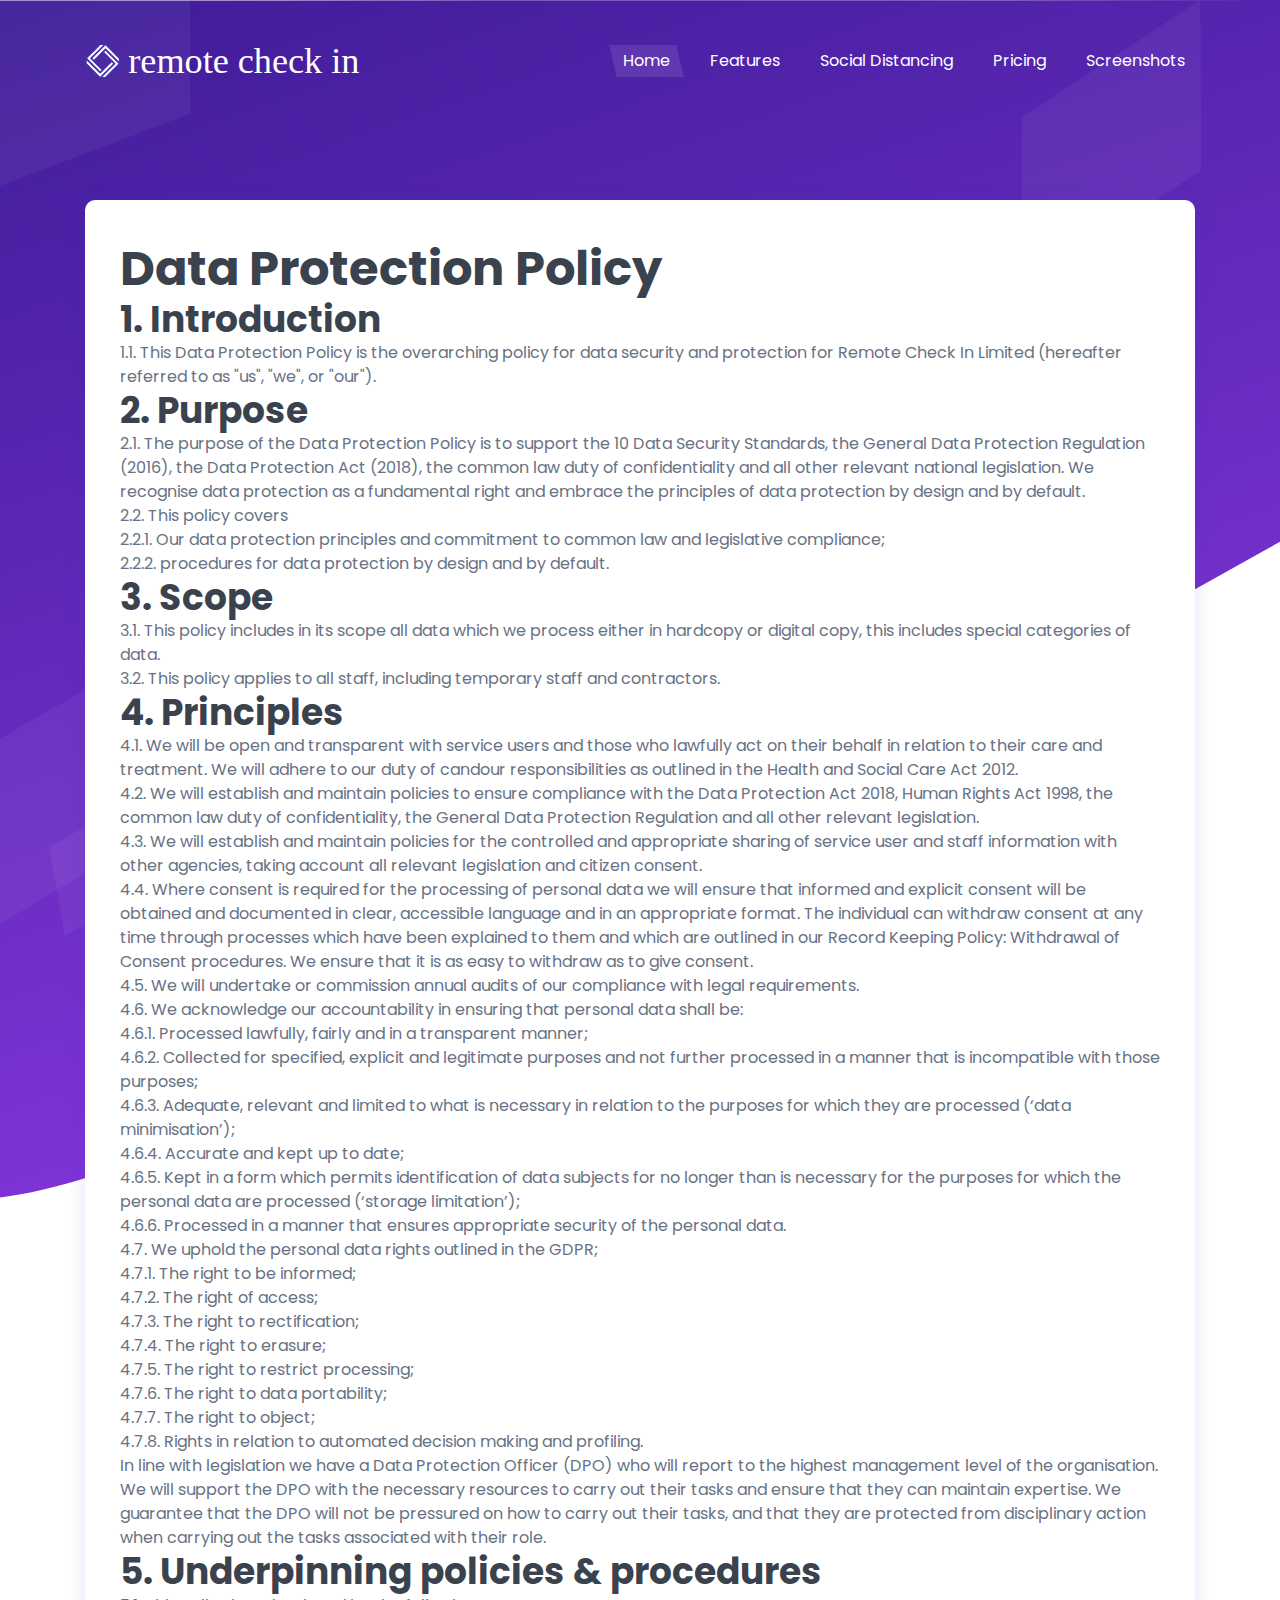
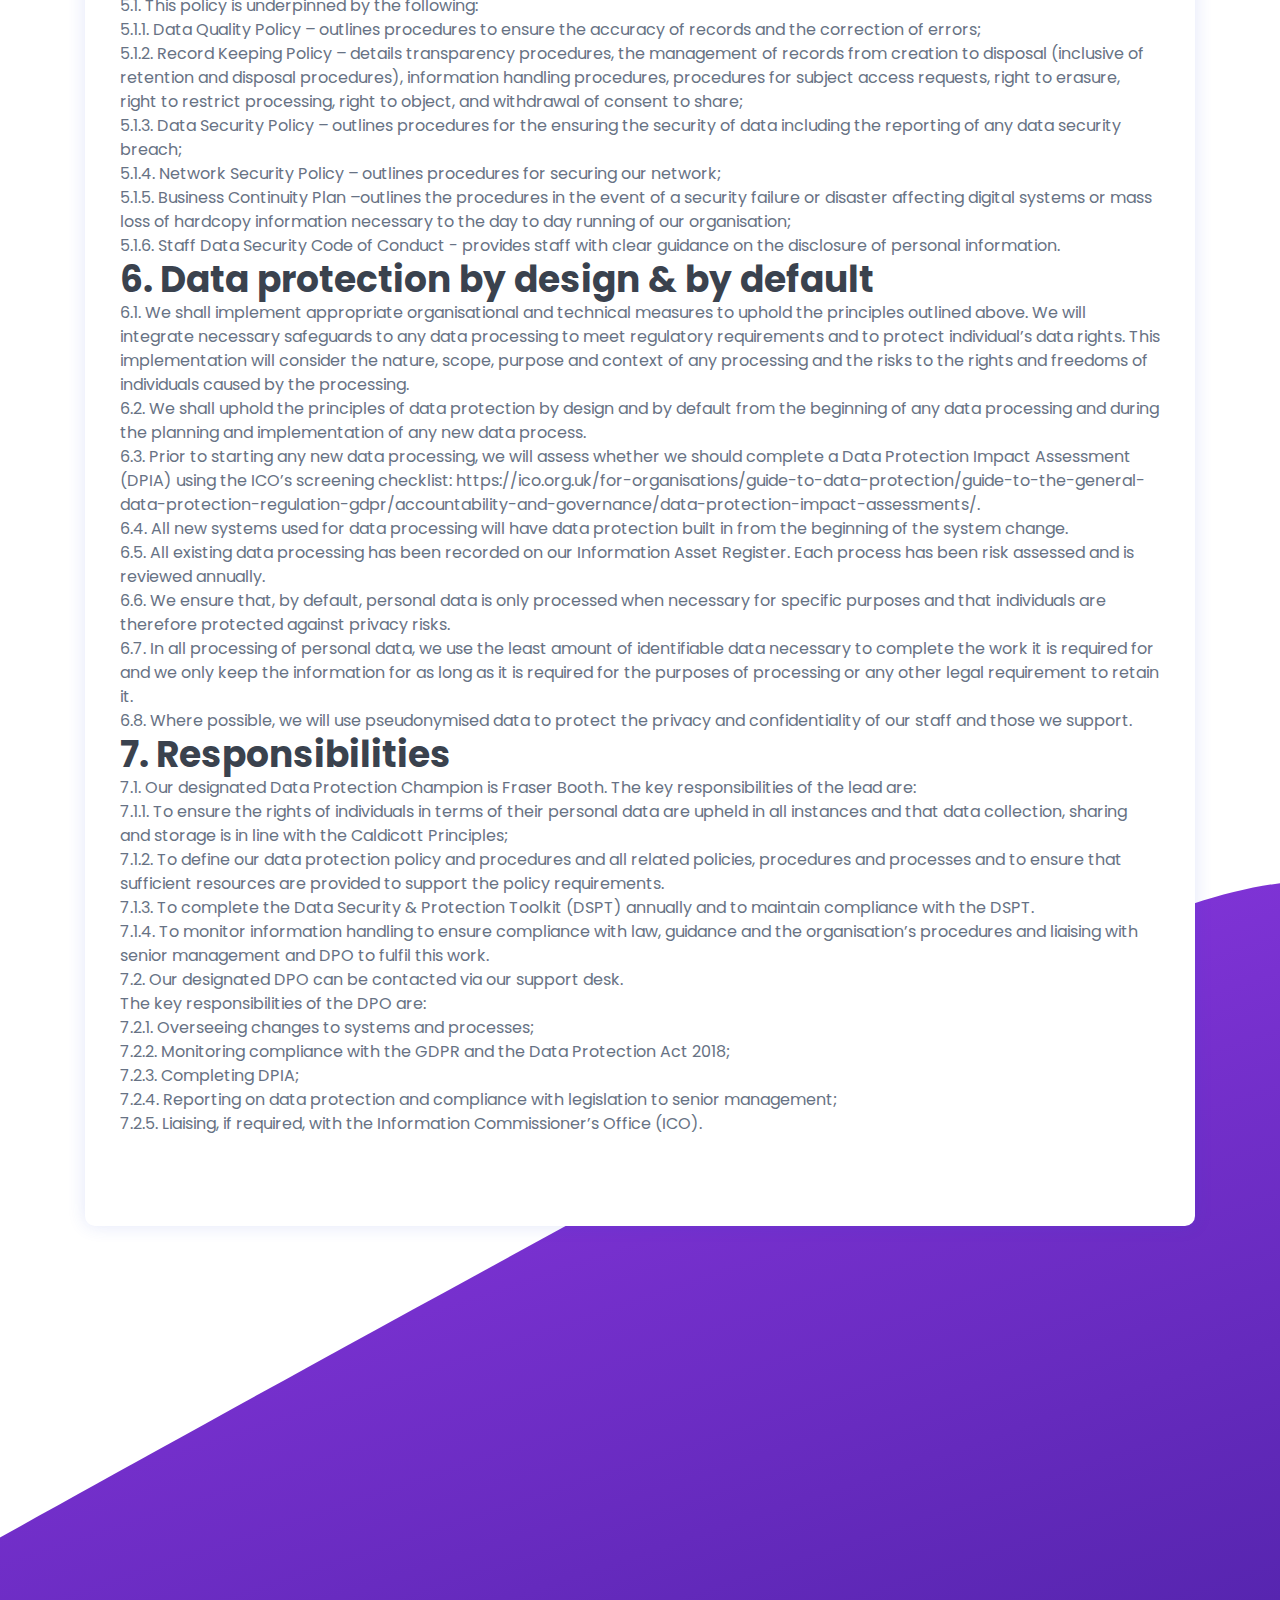
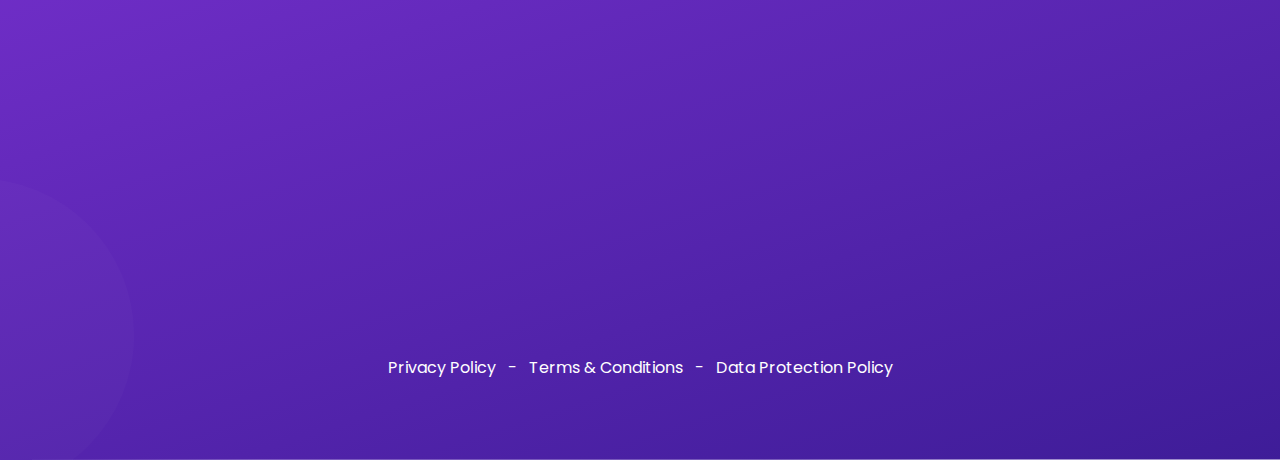
==== Data.html @ f601e173 "Initial Commit" ====
<!doctype html>
<html class="no-js" lang="en">

<head>
    <meta charset="utf-8">

    <!--====== Title ======-->
    <title>Remote Check In</title>

    <meta name="description" content="">
    <meta name="viewport" content="width=device-width, initial-scale=1">

    <!--====== Favicon Icon ======-->
    <link rel="shortcut icon" href="assets/images/favicon.png" type="image/png">



    <!--====== Animate CSS ======-->
    <link rel="stylesheet" href="assets/css/animate.css">



    <!--====== Line Icons CSS ======-->
    <link rel="stylesheet" href="assets/css/LineIcons.css">

    <!--====== Bootstrap CSS ======-->
    <link rel="stylesheet" href="assets/css/bootstrap.4.5.2.min.css">

    <!--====== Default CSS ======-->
    <link rel="stylesheet" href="assets/css/default.css">

    <!--====== Style CSS ======-->
    <link rel="stylesheet" href="assets/css/style.css">

</head>

<body>
    <!--[if IE]>
      <p class="browserupgrade">You are using an <strong>outdated</strong> browser. Please <a href="https://browsehappy.com/">upgrade your browser</a> to improve your experience and security.</p>
    <![endif]-->
    <!--====== PRELOADER PART START ======-->

    <div class="preloader">
        <div class="loader">
            <div class="ytp-spinner">
                <div class="ytp-spinner-container">
                    <div class="ytp-spinner-rotator">
                        <div class="ytp-spinner-left">
                            <div class="ytp-spinner-circle"></div>
                        </div>
                        <div class="ytp-spinner-right">
                            <div class="ytp-spinner-circle"></div>
                        </div>
                    </div>
                </div>
            </div>
        </div>
    </div>

    <!--====== PRELOADER PART ENDS ======-->
    <!--====== HEADER PART START ======-->

    <section class="header_area">
        <div class="header_navbar">
            <div class="container">
                <div class="row">
                    <div class="col-lg-12">
                        <nav class="navbar navbar-expand-lg">
                            <a class="navbar-brand" href="index.html">
                                <img src="assets/images/LogoH_W.svg" alt="Logo">
                            </a>
                            <button class="navbar-toggler" type="button" data-toggle="collapse" data-target="#navbarSupportedContent" aria-controls="navbarSupportedContent" aria-expanded="false" aria-label="Toggle navigation">
                                <span class="toggler-icon"></span>
                                <span class="toggler-icon"></span>
                                <span class="toggler-icon"></span>
                            </button>

                            <div class="collapse navbar-collapse sub-menu-bar" id="navbarSupportedContent">
                                <ul id="nav" class="navbar-nav ml-auto">
                                    <li class="nav-item active">
                                        <a class="page-scroll" href="Index.html#home">Home</a>
                                    </li>
                                    <li class="nav-item">
                                        <a class="page-scroll" href="Index.html#features">Features</a>
                                    </li>
			                <li class="nav-item">
			                    <a class="page-scroll" href="Index.html#about">Social Distancing</a>
			                </li>
                                    <li class="nav-item">
                                        <a class="page-scroll" href="Index.html#pricing">Pricing</a>
                                    </li>
                                    <li class="nav-item">
                                        <a class="page-scroll" href="Index.html#blog">Screenshots</a>
                                    </li>
                                </ul>
                            </div> <!-- navbar collapse -->
                        </nav> <!-- navbar -->
                    </div>
                </div> <!-- row -->
            </div> <!-- container -->
        </div> <!-- header navbar -->

        <div id="home" class="header_hero d-lg-flex align-items-center">
            <img class="shape shape-1" src="assets/images/shape-1.svg" alt="shape">
            <img class="shape shape-2" src="assets/images/shape-2.svg" alt="shape">
            <img class="shape shape-3" src="assets/images/shape-3.svg" alt="shape">
        </div> 

    </section>


    <section id="legal">
        <div class="container">
            <div class="legal-area wow fadeIn" data-wow-duration="1s" data-wow-delay="0.5s">

            <div class="row">
                    <div>

		                  <H1>Data Protection Policy</H1>

<H2>1.	Introduction</H2>
<P>1.1.	This Data Protection Policy is the overarching policy for data security and protection for Remote Check In Limited (hereafter referred to as "us", "we", or "our"). 
<H2>2.	Purpose</H2>
<P>2.1.	The purpose of the Data Protection Policy is to support the 10 Data Security Standards, the General Data Protection Regulation (2016), the Data Protection Act (2018), the common law duty of confidentiality and all other relevant national legislation. We recognise data protection as a fundamental right and embrace the principles of data protection by design and by default.
<P>2.2.	This policy covers 
<P>2.2.1.	Our data protection principles and commitment to common law and legislative compliance;
<P>2.2.2.	procedures for data protection by design and by default.
<H2>3.	Scope</H2>
<P>3.1.	This policy includes in its scope all data which we process either in hardcopy or digital copy, this includes special categories of data.
<P>3.2.	This policy applies to all staff, including temporary staff and contractors. 
<H2>4.	Principles</H2>
<P>4.1.	We will be open and transparent with service users and those who lawfully act on their behalf in relation to their care and treatment. We will adhere to our duty of candour responsibilities as outlined in the Health and Social Care Act 2012.
<P>4.2.	We will establish and maintain policies to ensure compliance with the Data Protection Act 2018, Human Rights Act 1998, the common law duty of confidentiality, the General Data Protection Regulation and all other relevant legislation.
<P>4.3.	We will establish and maintain policies for the controlled and appropriate sharing of service user and staff information with other agencies, taking account all relevant legislation and citizen consent.
<P>4.4.	Where consent is required for the processing of personal data we will ensure that informed and explicit consent will be obtained and documented in clear, accessible language and in an appropriate format. The individual can withdraw consent at any time through processes which have been explained to them and which are outlined in our Record Keeping Policy: Withdrawal of Consent procedures. We ensure that it is as easy to withdraw as to give consent. 
<P>4.5.	We will undertake or commission annual audits of our compliance with legal requirements.
<P>4.6.	We acknowledge our accountability in ensuring that personal data shall be:
<P>4.6.1.	Processed lawfully, fairly and in a transparent manner;
<P>4.6.2.	Collected for specified, explicit and legitimate purposes and not further processed in a manner that is incompatible with those purposes;
<P>4.6.3.	Adequate, relevant and limited to what is necessary in relation to the purposes for which they are processed (‘data minimisation’);
<P>4.6.4.	Accurate and kept up to date;
<P>4.6.5.	Kept in a form which permits identification of data subjects for no longer than is necessary for the purposes for which the personal data are processed (‘storage limitation’);
<P>4.6.6.	Processed in a manner that ensures appropriate security of the personal data.
<P>4.7.	We uphold the personal data rights outlined in the GDPR;
<P>4.7.1.	The right to be informed;
<P>4.7.2.	The right of access;
<P>4.7.3.	The right to rectification;
<P>4.7.4.	The right to erasure;
<P>4.7.5.	The right to restrict processing;
<P>4.7.6.	The right to data portability;
<P>4.7.7.	The right to object;
<P>4.7.8.	Rights in relation to automated decision making and profiling.
<P>In line with legislation we have a Data Protection Officer (DPO) who will report to the highest management level of the organisation. We will support the DPO with the necessary resources to carry out their tasks and ensure that they can maintain expertise. We guarantee that the DPO will not be pressured on how to carry out their tasks, and that they are protected from disciplinary action when carrying out the tasks associated with their role.
<H2>5.	Underpinning policies & procedures</H2>
<P>5.1.	This policy is underpinned by the following:
<P>5.1.1.	Data Quality Policy – outlines procedures to ensure the accuracy of records and the correction of errors;
<P>5.1.2.	Record Keeping Policy – details transparency procedures, the management of records from creation to disposal (inclusive of retention and disposal procedures), information handling procedures, procedures for subject access requests, right to erasure, right to restrict processing, right to object, and withdrawal of consent to share; 
<P>5.1.3.	Data Security Policy – outlines procedures for the ensuring the security of data including the reporting of any data security breach;
<P>5.1.4.	Network Security Policy – outlines procedures for securing our network;
<P>5.1.5.	Business Continuity Plan –outlines the procedures in the event of a security failure or disaster affecting digital systems or mass loss of hardcopy information necessary to the day to day running of our organisation;
<P>5.1.6.	Staff Data Security Code of Conduct - provides staff with clear guidance on the disclosure of personal information.
<H2>6.	Data protection by design & by default</H2>
<P>6.1.	We shall implement appropriate organisational and technical measures to uphold the principles outlined above. We will integrate necessary safeguards to any data processing to meet regulatory requirements and to protect individual’s data rights. This implementation will consider the nature, scope, purpose and context of any processing and the risks to the rights and freedoms of individuals caused by the processing.
<P>6.2.	We shall uphold the principles of data protection by design and by default from the beginning of any data processing and during the planning and implementation of any new data process.
<P>6.3.	Prior to starting any new data processing, we will assess whether we should complete a Data Protection Impact Assessment (DPIA) using the ICO’s screening checklist: https://ico.org.uk/for-organisations/guide-to-data-protection/guide-to-the-general-data-protection-regulation-gdpr/accountability-and-governance/data-protection-impact-assessments/.
<P>6.4.	All new systems used for data processing will have data protection built in from the beginning of the system change.
<P>6.5.	All existing data processing has been recorded on our Information Asset Register. Each process has been risk assessed and is reviewed annually.
<P>6.6.	We ensure that, by default, personal data is only processed when necessary for specific purposes and that individuals are therefore protected against privacy risks.
<P>6.7.	In all processing of personal data, we use the least amount of identifiable data necessary to complete the work it is required for and we only keep the information for as long as it is required for the purposes of processing or any other legal requirement to retain it.
<P>6.8.	Where possible, we will use pseudonymised data to protect the privacy and confidentiality of our staff and those we support. 
<H2>7.	Responsibilities</H2>
<P>7.1.	Our designated Data Protection Champion is Fraser Booth. The key responsibilities of the lead are:
<P>7.1.1.	To ensure the rights of individuals in terms of their personal data are upheld in all instances and that data collection, sharing and storage is in line with the Caldicott Principles;
<P>7.1.2.	To define our data protection policy and procedures and all related policies, procedures and processes and to ensure that sufficient resources are provided to support the policy requirements.
<P>7.1.3.	To complete the Data Security & Protection Toolkit (DSPT) annually and to maintain compliance with the DSPT.
<P>7.1.4.	To monitor information handling to ensure compliance with law, guidance and the organisation’s procedures and liaising with senior management and DPO to fulfil this work. 
<P>7.2.	Our designated DPO can be contacted via our support desk.
<P>The key responsibilities of the DPO are:
<P>7.2.1.	Overseeing changes to systems and processes;
<P>7.2.2.	Monitoring compliance with the GDPR and the Data Protection Act 2018;
<P>7.2.3.	Completing DPIA;
<P>7.2.4.	Reporting on data protection and compliance with legislation to senior management;
<P>7.2.5.	Liaising, if required, with the Information Commissioner’s Office (ICO).


                </div> <!-- about content -->
            </div> <!-- row -->
            </div> <!-- row -->
        </div> <!-- container -->
    </section>





    <section id="footer" class="footer_area pt-75 pb-80">
        <div class="container">
            <div class="row justify-content-center">
	            <div class="footer_copyright text-center mt-55">
	                <p><a href="Privacy.html" rel="nofollow">Privacy Policy</a>&nbsp;&nbsp;&nbsp;-&nbsp;&nbsp;&nbsp;<a href="Terms.html" rel="nofollow">Terms & Conditions</a>&nbsp;&nbsp;&nbsp;-&nbsp;&nbsp;&nbsp;<a href="Data.html" rel="nofollow">Data Protection Policy</a></p>
	            </div> <!-- copyright -->
            </div> <!-- footer copyright -->
        </div> <!-- container -->
    </section>

    <a href="#" class="back-to-top"><i class="lni lni-chevron-up"></i></a>

    <!--====== Jquery js ======-->
    <script src="assets/js/vendor/jquery-1.12.4.min.js"></script>
    <script src="assets/js/vendor/modernizr-3.7.1.min.js"></script>

    <!--====== Bootstrap js ======-->
    <script src="assets/js/popper.min.js"></script>
    <script src="assets/js/bootstrap-4.5.0.min.js"></script>


    <!--====== Scrolling Nav js ======-->
    <script src="assets/js/jquery.easing.min.js"></script>
    <script src="assets/js/scrolling-nav.js"></script>

    <!--====== wow js ======-->
    <script src="assets/js/wow.min.js"></script>

    <!--====== Main js ======-->
    <script src="assets/js/main.js"></script>



</body>
</html>
---- assets/css/default.css ----
/* Deafult Margin & Padding */
/*-- Margin Top --*/
.mt-5 {
	margin-top: 5px;
}
.mt-10 {
	margin-top: 10px;
}
.mt-15 {
	margin-top: 15px;
}
.mt-20 {
	margin-top: 20px;
}
.mt-25 {
	margin-top: 25px;
}
.mt-30 {
	margin-top: 30px;
}
.mt-35 {
	margin-top: 35px;
}
.mt-40 {
	margin-top: 40px;
}
.mt-45 {
	margin-top: 45px;
}
.mt-50 {
	margin-top: 50px;
}
.mt-55 {
	margin-top: 55px;
}
.mt-60 {
	margin-top: 60px;
}
.mt-65 {
	margin-top: 65px;
}
.mt-70 {
	margin-top: 70px;
}
.mt-75 {
	margin-top: 75px;
}
.mt-80 {
	margin-top: 80px;
}
.mt-85 {
	margin-top: 85px;
}
.mt-90 {
	margin-top: 90px;
}
.mt-95 {
	margin-top: 95px;
}
.mt-100 {
	margin-top: 100px;
}
.mt-105 {
	margin-top: 105px;
}
.mt-110 {
	margin-top: 110px;
}
.mt-115 {
	margin-top: 115px;
}
.mt-120 {
	margin-top: 120px;
}
.mt-125 {
	margin-top: 125px;
}
.mt-130 {
	margin-top: 130px;
}
.mt-135 {
	margin-top: 135px;
}
.mt-140 {
	margin-top: 140px;
}
.mt-145 {
	margin-top: 145px;
}
.mt-150 {
	margin-top: 150px;
}
.mt-155 {
	margin-top: 155px;
}
.mt-160 {
	margin-top: 160px;
}
.mt-165 {
	margin-top: 165px;
}
.mt-170 {
	margin-top: 170px;
}
.mt-175 {
	margin-top: 175px;
}
.mt-180 {
	margin-top: 180px;
}
.mt-185 {
	margin-top: 185px;
}
.mt-190 {
	margin-top: 190px;
}
.mt-195 {
	margin-top: 195px;
}
.mt-200 {
	margin-top: 200px;
}
/*-- Margin Bottom --*/

.mb-5 {
	margin-bottom: 5px;
}
.mb-10 {
	margin-bottom: 10px;
}
.mb-15 {
	margin-bottom: 15px;
}
.mb-20 {
	margin-bottom: 20px;
}
.mb-25 {
	margin-bottom: 25px;
}
.mb-30 {
	margin-bottom: 30px;
}
.mb-35 {
	margin-bottom: 35px;
}
.mb-40 {
	margin-bottom: 40px;
}
.mb-45 {
	margin-bottom: 45px;
}
.mb-50 {
	margin-bottom: 50px;
}
.mb-55 {
	margin-bottom: 55px;
}
.mb-60 {
	margin-bottom: 60px;
}
.mb-65 {
	margin-bottom: 65px;
}
.mb-70 {
	margin-bottom: 70px;
}
.mb-75 {
	margin-bottom: 75px;
}
.mb-80 {
	margin-bottom: 80px;
}
.mb-85 {
	margin-bottom: 85px;
}
.mb-90 {
	margin-bottom: 90px;
}
.mb-95 {
	margin-bottom: 95px;
}
.mb-100 {
	margin-bottom: 100px;
}
.mb-105 {
	margin-bottom: 105px;
}
.mb-110 {
	margin-bottom: 110px;
}
.mb-115 {
	margin-bottom: 115px;
}
.mb-120 {
	margin-bottom: 120px;
}
.mb-125 {
	margin-bottom: 125px;
}
.mb-130 {
	margin-bottom: 130px;
}
.mb-135 {
	margin-bottom: 135px;
}
.mb-140 {
	margin-bottom: 140px;
}
.mb-145 {
	margin-bottom: 145px;
}
.mb-150 {
	margin-bottom: 150px;
}
.mb-155 {
	margin-bottom: 155px;
}
.mb-160 {
	margin-bottom: 160px;
}
.mb-165 {
	margin-bottom: 165px;
}
.mb-170 {
	margin-bottom: 170px;
}
.mb-175 {
	margin-bottom: 175px;
}
.mb-180 {
	margin-bottom: 180px;
}
.mb-185 {
	margin-bottom: 185px;
}
.mb-190 {
	margin-bottom: 190px;
}
.mb-195 {
	margin-bottom: 195px;
}
.mb-200 {
	margin-bottom: 200px;
}
/*-- margin left --*/
.ml-5 {
	margin-left: 5px;
}
.ml-10 {
	margin-left: 10px;
}
.ml-15 {
	margin-left: 15px;
}
.ml-20 {
	margin-left: 20px;
}
.ml-25 {
	margin-left: 25px;
}
.ml-30 {
	margin-left: 30px;
}
.ml-35 {
	margin-left: 35px;
}
.ml-40 {
	margin-left: 40px;
}
.ml-45 {
	margin-left: 45px;
}
.ml-50 {
	margin-left: 50px;
}
.ml-55 {
	margin-left: 55px;
}
.ml-60 {
	margin-left: 60px;
}
.ml-65 {
	margin-left: 65px;
}
.ml-70 {
	margin-left: 70px;
}
.ml-75 {
	margin-left: 75px;
}
.ml-80 {
	margin-left: 80px;
}
.ml-85 {
	margin-left: 85px;
}
.ml-90 {
	margin-left: 90px;
}
.ml-95 {
	margin-left: 95px;
}
.ml-100 {
	margin-left: 100px;
}
.ml-105 {
	margin-left: 105px;
}
.ml-110 {
	margin-left: 110px;
}
.ml-115 {
	margin-left: 115px;
}
.ml-120 {
	margin-left: 120px;
}
.ml-125 {
	margin-left: 125px;
}
.ml-130 {
	margin-left: 130px;
}
.ml-135 {
	margin-left: 135px;
}
.ml-140 {
	margin-left: 140px;
}
.ml-145 {
	margin-left: 145px;
}
.ml-150 {
	margin-left: 150px;
}
.ml-155 {
	margin-left: 155px;
}
.ml-160 {
	margin-left: 160px;
}
.ml-165 {
	margin-left: 165px;
}
.ml-170 {
	margin-left: 170px;
}
.ml-175 {
	margin-left: 175px;
}
.ml-180 {
	margin-left: 180px;
}
.ml-185 {
	margin-left: 185px;
}
.ml-190 {
	margin-left: 190px;
}
.ml-195 {
	margin-left: 195px;
}
.ml-200 {
	margin-left: 200px;
}
/*-- margin right --*/
.mr-5 {
	margin-right: 5px;
}
.mr-10 {
	margin-right: 10px;
}
.mr-15 {
	margin-right: 15px;
}
.mr-20 {
	margin-right: 20px;
}
.mr-25 {
	margin-right: 25px;
}
.mr-30 {
	margin-right: 30px;
}
.mr-35 {
	margin-right: 35px;
}
.mr-40 {
	margin-right: 40px;
}
.mr-45 {
	margin-right: 45px;
}
.mr-50 {
	margin-right: 50px;
}
.mr-55 {
	margin-right: 55px;
}
.mr-60 {
	margin-right: 60px;
}
.mr-65 {
	margin-right: 65px;
}
.mr-70 {
	margin-right: 70px;
}
.mr-75 {
	margin-right: 75px;
}
.mr-80 {
	margin-right: 80px;
}
.mr-85 {
	margin-right: 85px;
}
.mr-90 {
	margin-right: 90px;
}
.mr-95 {
	margin-right: 95px;
}
.mr-100 {
	margin-right: 100px;
}
.mr-105 {
	margin-right: 105px;
}
.mr-110 {
	margin-right: 110px;
}
.mr-115 {
	margin-right: 115px;
}
.mr-120 {
	margin-right: 120px;
}
.mr-125 {
	margin-right: 125px;
}
.mr-130 {
	margin-right: 130px;
}
.mr-135 {
	margin-right: 135px;
}
.mr-140 {
	margin-right: 140px;
}
.mr-145 {
	margin-right: 145px;
}
.mr-150 {
	margin-right: 150px;
}
.mr-155 {
	margin-right: 155px;
}
.mr-160 {
	margin-right: 160px;
}
.mr-165 {
	margin-right: 165px;
}
.mr-170 {
	margin-right: 170px;
}
.mr-175 {
	margin-right: 175px;
}
.mr-180 {
	margin-right: 180px;
}
.mr-185 {
	margin-right: 185px;
}
.mr-190 {
	margin-right: 190px;
}
.mr-195 {
	margin-right: 195px;
}
.mr-200 {
	margin-right: 200px;
}


/*-- Padding Top --*/

.pt-5 {
	padding-top: 5px;
}
.pt-10 {
	padding-top: 10px;
}
.pt-15 {
	padding-top: 15px;
}
.pt-20 {
	padding-top: 20px;
}
.pt-25 {
	padding-top: 25px;
}
.pt-30 {
	padding-top: 30px;
}
.pt-35 {
	padding-top: 35px;
}
.pt-40 {
	padding-top: 40px;
}
.pt-45 {
	padding-top: 45px;
}
.pt-50 {
	padding-top: 50px;
}
.pt-55 {
	padding-top: 55px;
}
.pt-60 {
	padding-top: 60px;
}
.pt-65 {
	padding-top: 65px;
}
.pt-70 {
	padding-top: 70px;
}
.pt-75 {
	padding-top: 75px;
}
.pt-80 {
	padding-top: 80px;
}
.pt-85 {
	padding-top: 85px;
}
.pt-90 {
	padding-top: 90px;
}
.pt-95 {
	padding-top: 95px;
}
.pt-100 {
	padding-top: 100px;
}
.pt-105 {
	padding-top: 105px;
}
.pt-110 {
	padding-top: 110px;
}
.pt-115 {
	padding-top: 115px;
}
.pt-120 {
	padding-top: 120px;
}
.pt-125 {
	padding-top: 125px;
}
.pt-130 {
	padding-top: 130px;
}
.pt-135 {
	padding-top: 135px;
}
.pt-140 {
	padding-top: 140px;
}
.pt-145 {
	padding-top: 145px;
}
.pt-150 {
	padding-top: 150px;
}
.pt-155 {
	padding-top: 155px;
}
.pt-160 {
	padding-top: 160px;
}
.pt-165 {
	padding-top: 165px;
}
.pt-170 {
	padding-top: 170px;
}
.pt-175 {
	padding-top: 175px;
}
.pt-180 {
	padding-top: 180px;
}
.pt-185 {
	padding-top: 185px;
}
.pt-190 {
	padding-top: 190px;
}
.pt-195 {
	padding-top: 195px;
}
.pt-200 {
	padding-top: 200px;
}
/*-- Padding Bottom --*/

.pb-5 {
	padding-bottom: 5px;
}
.pb-10 {
	padding-bottom: 10px;
}
.pb-15 {
	padding-bottom: 15px;
}
.pb-20 {
	padding-bottom: 20px;
}
.pb-25 {
	padding-bottom: 25px;
}
.pb-30 {
	padding-bottom: 30px;
}
.pb-35 {
	padding-bottom: 35px;
}
.pb-40 {
	padding-bottom: 40px;
}
.pb-45 {
	padding-bottom: 45px;
}
.pb-50 {
	padding-bottom: 50px;
}
.pb-55 {
	padding-bottom: 55px;
}
.pb-60 {
	padding-bottom: 60px;
}
.pb-65 {
	padding-bottom: 65px;
}
.pb-70 {
	padding-bottom: 70px;
}
.pb-75 {
	padding-bottom: 75px;
}
.pb-80 {
	padding-bottom: 80px;
}
.pb-85 {
	padding-bottom: 85px;
}
.pb-90 {
	padding-bottom: 90px;
}
.pb-95 {
	padding-bottom: 95px;
}
.pb-100 {
	padding-bottom: 100px;
}
.pb-105 {
	padding-bottom: 105px;
}
.pb-110 {
	padding-bottom: 110px;
}
.pb-115 {
	padding-bottom: 115px;
}
.pb-120 {
	padding-bottom: 120px;
}
.pb-125 {
	padding-bottom: 125px;
}
.pb-130 {
	padding-bottom: 130px;
}
.pb-135 {
	padding-bottom: 135px;
}
.pb-140 {
	padding-bottom: 140px;
}
.pb-145 {
	padding-bottom: 145px;
}
.pb-150 {
	padding-bottom: 150px;
}
.pb-155 {
	padding-bottom: 155px;
}
.pb-160 {
	padding-bottom: 160px;
}
.pb-165 {
	padding-bottom: 165px;
}
.pb-170 {
	padding-bottom: 170px;
}
.pb-175 {
	padding-bottom: 175px;
}
.pb-180 {
	padding-bottom: 180px;
}
.pb-185 {
	padding-bottom: 185px;
}
.pb-190 {
	padding-bottom: 190px;
}
.pb-195 {
	padding-bottom: 195px;
}
.pb-200 {
	padding-bottom: 200px;
}

/*-- Padding left --*/

.pl-0 {
	padding-left: 0px;
}
.pl-5 {
	padding-left: 5px;
}
.pl-10 {
	padding-left: 10px;
}
.pl-15 {
	padding-left: 15px;
}
.pl-20 {
	padding-left: 20px;
}
.pl-25 {
	padding-left: 25px;
}
.pl-30 {
	padding-left: 30px;
}
.pl-35 {
	padding-left: 35px;
}
.pl-40 {
	padding-left: 40px;
}
.pl-45 {
	padding-left: 45px;
}
.pl-50 {
	padding-left: 50px;
}
.pl-55 {
	padding-left: 55px;
}
.pl-60 {
	padding-left: 60px;
}
.pl-65 {
	padding-left: 65px;
}
.pl-70 {
	padding-left: 70px;
}
.pl-75 {
	padding-left: 75px;
}
.pl-80 {
	padding-left: 80px;
}
.pl-85 {
	padding-left: 85px;
}
.pl-90 {
	padding-left: 90px;
}
.pl-100 {
	padding-left: 100px;
}
.pl-105 {
	padding-left: 105px;
}
.pl-110 {
	padding-left: 110px;
}
.pl-115 {
	padding-left: 115px;
}
.pl-120 {
	padding-left: 120px;
}
.pl-125 {
	padding-left: 125px;
}
/*-- Padding right --*/

.pr-0 {
	padding-right: 0px;
}
.pr-5 {
	padding-right: 5px;
}
.pr-10 {
	padding-right: 10px;
}
.pr-15 {
	padding-right: 15px;
}
.pr-20 {
	padding-right: 20px;
}
.pr-25 {
	padding-right: 25px;
}
.pr-30 {
	padding-right: 30px;
}
.pr-35 {
	padding-right: 35px;
}
.pr-40 {
	padding-right: 40px;
}
.pr-45 {
	padding-right: 45px;
}
.pr-50 {
	padding-right: 50px;
}
.pr-55 {
	padding-right: 55px;
}
.pr-60 {
	padding-right: 60px;
}
.pr-65 {
	padding-right: 65px;
}
.pr-70 {
	padding-right: 70px;
}
.pr-75 {
	padding-right: 75px;
}
.pr-80 {
	padding-right: 80px;
}
.pr-85 {
	padding-right: 85px;
}
.pr-90 {
	padding-right: 90px;
}
.pr-95 {
	padding-right: 95px;
}
.pr-100 {
	padding-right: 100px;
}
.pr-105 {
	padding-right: 105px;
}
/* Background Color */

.gray-bg {
	background: #f6f6f6;
}
.white-bg {
	background: #fff;
}
.black-bg {
	background: #222;
}
/* Color */

.white {
	color: #fff;
}
.black {
	color: #222;
}
/* black overlay */

[data-overlay] {
	position: relative;
}
[data-overlay]::before {
	background: #000 none repeat scroll 0 0;
	content: "";
	height: 100%;
	left: 0;
	position: absolute;
	top: 0;
	width: 100%;
	z-index: 1;
}
[data-overlay="3"]::before {
	opacity: 0.3;
}
[data-overlay="4"]::before {
	opacity: 0.4;
}
[data-overlay="5"]::before {
	opacity: 0.5;
}
[data-overlay="6"]::before {
	opacity: 0.6;
}
[data-overlay="7"]::before {
	opacity: 0.7;
}
[data-overlay="8"]::before {
	opacity: 0.8;
}
[data-overlay="9"]::before {
	opacity: 0.9;
}
---- assets/css/style.css ----
/*-----------------------------------------------------------------------------------

    Template Name: Advanced App Landing Page Template
    Author: UIdeck
    Version: 1.0

-----------------------------------------------------------------------------------

    CSS INDEX
    ===================

    01. Theme default CSS
	02. Header
    03. Hero
	04. Footer

-----------------------------------------------------------------------------------*/
/*===========================
      01.COMMON css 
===========================*/
@import url("https://fonts.googleapis.com/css?family=Poppins:300,400,500,600,700&display=swap");
body {
  font-family: "Poppins", sans-serif;
  font-weight: normal;
  font-style: normal;
  color: #677284;
}

* {
  margin: 0;
  padding: 0;
  -webkit-box-sizing: border-box;
  box-sizing: border-box;
}

img {
  max-width: 100%;
}

a:focus,
input:focus,
textarea:focus,
button:focus {
  text-decoration: none;
  outline: none;
}

a:focus,
a:hover {
  text-decoration: none;
}

i,
span,
a {
  display: inline-block;
}

audio,
canvas,
iframe,
img,
svg,
video {
  vertical-align: middle;
}

h1,
h2,
h3,
h4,
h5,
h6 {
  font-family: "Poppins", sans-serif;
  font-weight: 700;
  color: #3A424E;
  margin: 0px;
}

h1 {
  font-size: 48px;
}

h2 {
  font-size: 36px;
}

h3 {
  font-size: 28px;
}

h4 {
  font-size: 22px;
}

h5 {
  font-size: 18px;
}

h6 {
  font-size: 16px;
}

ul, ol {
  margin: 0px;
  padding: 0px;
  list-style-type: none;
}

p {
  font-size: 16px;
  font-weight: 400;
  line-height: 24px;
  color: #677284;
  margin: 0px;
}

.bg_cover {
  background-position: center center;
  background-size: cover;
  background-repeat: no-repeat;
  width: 100%;
  height: 100%;
}

/*===== All Button Style =====*/
.main-btn {
  display: inline-block;
  font-weight: 500;
  text-align: center;
  white-space: nowrap;
  vertical-align: middle;
  -webkit-user-select: none;
  -moz-user-select: none;
  -ms-user-select: none;
  user-select: none;
  border: 0;
  padding: 0 25px;
  font-size: 16px;
  height: 55px;
  line-height: 55px;
  border-radius: 5px;
  color: #fff;
  cursor: pointer;
  z-index: 5;
  -webkit-transition: all 0.4s ease-out 0s;
  transition: all 0.4s ease-out 0s;
  background-color: #3698EE;
}

@media (max-width: 767px) {
  .main-btn {
    padding: 0 15px;
    height: 45px;
    line-height: 45px;
    font-size: 14px;
  }
}

.main-btn:hover {
  background-color: rgba(54, 152, 238, 0.8);
  color: #fff;
  -webkit-box-shadow: 0 5px 15px rgba(0, 0, 0, 0.2);
  box-shadow: 0 5px 15px rgba(0, 0, 0, 0.2);
}

.main-btn.main-btn-2 {
  background-color: transparent;
  color: #fff;
  border: 2px solid #fff;
  line-height: 53px;
}

@media (max-width: 767px) {
  .main-btn.main-btn-2 {
    line-height: 41px;
  }
}

.main-btn.main-btn-2:hover {
  -webkit-box-shadow: 0 5px 15px rgba(0, 0, 0, 0.2);
  box-shadow: 0 5px 15px rgba(0, 0, 0, 0.2);
}

/*===== All Section Title Style =====*/
.section_title .title {
  font-size: 44px;
  font-weight: 700;
}

@media (max-width: 767px) {
  .section_title .title {
    font-size: 32px;
  }
}

.section_title p {
  margin-top: 25px;
}

/*===== All Slick Slide Outline Style =====*/
.slick-slide {
  outline: 0;
}

/*===== All Preloader Style =====*/
.preloader {
  /* Body Overlay */
  position: fixed;
  top: 0;
  left: 0;
  display: table;
  height: 100%;
  width: 100%;
  /* Change Background Color */
  background: #fff;
  z-index: 99999;
}

.preloader .loader {
  display: table-cell;
  vertical-align: middle;
  text-align: center;
}

.preloader .loader .ytp-spinner {
  position: absolute;
  left: 50%;
  top: 50%;
  width: 64px;
  margin-left: -32px;
  z-index: 18;
  pointer-events: none;
}

.preloader .loader .ytp-spinner .ytp-spinner-container {
  pointer-events: none;
  position: absolute;
  width: 100%;
  padding-bottom: 100%;
  top: 50%;
  left: 50%;
  margin-top: -50%;
  margin-left: -50%;
  -webkit-animation: ytp-spinner-linspin 1568.2353ms linear infinite;
  animation: ytp-spinner-linspin 1568.2353ms linear infinite;
}

.preloader .loader .ytp-spinner .ytp-spinner-container .ytp-spinner-rotator {
  position: absolute;
  width: 100%;
  height: 100%;
  -webkit-animation: ytp-spinner-easespin 5332ms cubic-bezier(0.4, 0, 0.2, 1) infinite both;
  animation: ytp-spinner-easespin 5332ms cubic-bezier(0.4, 0, 0.2, 1) infinite both;
}

.preloader .loader .ytp-spinner .ytp-spinner-container .ytp-spinner-rotator .ytp-spinner-left {
  position: absolute;
  top: 0;
  left: 0;
  bottom: 0;
  overflow: hidden;
  right: 50%;
}

.preloader .loader .ytp-spinner .ytp-spinner-container .ytp-spinner-rotator .ytp-spinner-right {
  position: absolute;
  top: 0;
  right: 0;
  bottom: 0;
  overflow: hidden;
  left: 50%;
}

.preloader .loader .ytp-spinner-circle {
  -webkit-box-sizing: border-box;
          box-sizing: border-box;
  position: absolute;
  width: 200%;
  height: 100%;
  border-style: solid;
  /* Spinner Color */
  border-color: #3698EE #3698EE #F7F8F9;
  border-radius: 50%;
  border-width: 6px;
}

.preloader .loader .ytp-spinner-left .ytp-spinner-circle {
  left: 0;
  right: -100%;
  border-right-color: #F7F8F9;
  -webkit-animation: ytp-spinner-left-spin 1333ms cubic-bezier(0.4, 0, 0.2, 1) infinite both;
  animation: ytp-spinner-left-spin 1333ms cubic-bezier(0.4, 0, 0.2, 1) infinite both;
}

.preloader .loader .ytp-spinner-right .ytp-spinner-circle {
  left: -100%;
  right: 0;
  border-left-color: #F7F8F9;
  -webkit-animation: ytp-right-spin 1333ms cubic-bezier(0.4, 0, 0.2, 1) infinite both;
  animation: ytp-right-spin 1333ms cubic-bezier(0.4, 0, 0.2, 1) infinite both;
}

/* Preloader Animations */
@-webkit-keyframes ytp-spinner-linspin {
  to {
    -webkit-transform: rotate(360deg);
    transform: rotate(360deg);
  }
}

@keyframes ytp-spinner-linspin {
  to {
    -webkit-transform: rotate(360deg);
    transform: rotate(360deg);
  }
}

@-webkit-keyframes ytp-spinner-easespin {
  12.5% {
    -webkit-transform: rotate(135deg);
    transform: rotate(135deg);
  }
  25% {
    -webkit-transform: rotate(270deg);
    transform: rotate(270deg);
  }
  37.5% {
    -webkit-transform: rotate(405deg);
    transform: rotate(405deg);
  }
  50% {
    -webkit-transform: rotate(540deg);
    transform: rotate(540deg);
  }
  62.5% {
    -webkit-transform: rotate(675deg);
    transform: rotate(675deg);
  }
  75% {
    -webkit-transform: rotate(810deg);
    transform: rotate(810deg);
  }
  87.5% {
    -webkit-transform: rotate(945deg);
    transform: rotate(945deg);
  }
  to {
    -webkit-transform: rotate(1080deg);
    transform: rotate(1080deg);
  }
}

@keyframes ytp-spinner-easespin {
  12.5% {
    -webkit-transform: rotate(135deg);
    transform: rotate(135deg);
  }
  25% {
    -webkit-transform: rotate(270deg);
    transform: rotate(270deg);
  }
  37.5% {
    -webkit-transform: rotate(405deg);
    transform: rotate(405deg);
  }
  50% {
    -webkit-transform: rotate(540deg);
    transform: rotate(540deg);
  }
  62.5% {
    -webkit-transform: rotate(675deg);
    transform: rotate(675deg);
  }
  75% {
    -webkit-transform: rotate(810deg);
    transform: rotate(810deg);
  }
  87.5% {
    -webkit-transform: rotate(945deg);
    transform: rotate(945deg);
  }
  to {
    -webkit-transform: rotate(1080deg);
    transform: rotate(1080deg);
  }
}

@-webkit-keyframes ytp-spinner-left-spin {
  0% {
    -webkit-transform: rotate(130deg);
    transform: rotate(130deg);
  }
  50% {
    -webkit-transform: rotate(-5deg);
    transform: rotate(-5deg);
  }
  to {
    -webkit-transform: rotate(130deg);
    transform: rotate(130deg);
  }
}

@keyframes ytp-spinner-left-spin {
  0% {
    -webkit-transform: rotate(130deg);
    transform: rotate(130deg);
  }
  50% {
    -webkit-transform: rotate(-5deg);
    transform: rotate(-5deg);
  }
  to {
    -webkit-transform: rotate(130deg);
    transform: rotate(130deg);
  }
}

@-webkit-keyframes ytp-right-spin {
  0% {
    -webkit-transform: rotate(-130deg);
    transform: rotate(-130deg);
  }
  50% {
    -webkit-transform: rotate(5deg);
    transform: rotate(5deg);
  }
  to {
    -webkit-transform: rotate(-130deg);
    transform: rotate(-130deg);
  }
}

@keyframes ytp-right-spin {
  0% {
    -webkit-transform: rotate(-130deg);
    transform: rotate(-130deg);
  }
  50% {
    -webkit-transform: rotate(5deg);
    transform: rotate(5deg);
  }
  to {
    -webkit-transform: rotate(-130deg);
    transform: rotate(-130deg);
  }
}

/*===========================
        02.HEADER css 
===========================*/
/*===== NAVBAR =====*/
.header_navbar {
  position: absolute;
  top: 0;
  left: 0;
  width: 100%;
  z-index: 99;
  -webkit-transition: all 0.3s ease-out 0s;
  transition: all 0.3s ease-out 0s;
}

.sticky {
  position: fixed;
  z-index: 999;
  background-color: #fff;
  -webkit-box-shadow: 0px 20px 50px 0px rgba(0, 0, 0, 0.05);
  box-shadow: 0px 20px 50px 0px rgba(0, 0, 0, 0.05);
  -webkit-transition: all 0.3s ease-out 0s;
  transition: all 0.3s ease-out 0s;
}

.sticky .navbar {
  padding: 10px 0;
}

.navbar {
  padding: 25px 0;
  border-radius: 5px;
  position: relative;
  -webkit-transition: all 0.3s ease-out 0s;
  transition: all 0.3s ease-out 0s;
}

.navbar-brand {
  padding: 0;
}

.navbar-toggler {
  padding: 0;
}

.navbar-toggler .toggler-icon {
  width: 30px;
  height: 2px;
  background-color: #fff;
  display: block;
  margin: 5px 0;
  position: relative;
  -webkit-transition: all 0.3s ease-out 0s;
  transition: all 0.3s ease-out 0s;
}

.navbar-toggler.active .toggler-icon:nth-of-type(1) {
  -webkit-transform: rotate(45deg);
  transform: rotate(45deg);
  top: 7px;
}

.navbar-toggler.active .toggler-icon:nth-of-type(2) {
  opacity: 0;
}

.navbar-toggler.active .toggler-icon:nth-of-type(3) {
  -webkit-transform: rotate(135deg);
  transform: rotate(135deg);
  top: -7px;
}

@media only screen and (min-width: 768px) and (max-width: 991px) {
  .navbar-collapse {
    position: absolute;
    top: 100%;
    left: 0;
    width: 100%;
    background-color: #fff;
    z-index: 9;
    -webkit-box-shadow: 0px 15px 20px 0px rgba(34, 34, 34, 0.1);
    box-shadow: 0px 15px 20px 0px rgba(34, 34, 34, 0.1);
    padding: 5px 12px;
  }
}

@media (max-width: 767px) {
  .navbar-collapse {
    position: absolute;
    top: 100%;
    left: 0;
    width: 100%;
    background-color: #fff;
    z-index: 9;
    -webkit-box-shadow: 0px 15px 20px 0px rgba(34, 34, 34, 0.1);
    box-shadow: 0px 15px 20px 0px rgba(34, 34, 34, 0.1);
    padding: 5px 12px;
  }
}

.navbar-nav .nav-item {
  margin-left: 20px;
  position: relative;
}

@media only screen and (min-width: 768px) and (max-width: 991px) {
  .navbar-nav .nav-item {
    margin: 0;
  }
}

@media (max-width: 767px) {
  .navbar-nav .nav-item {
    margin: 0;
  }
}

.navbar-nav .nav-item a {
  font-size: 16px;
  color: #fff;
  -webkit-transition: all 0.3s ease-out 0s;
  transition: all 0.3s ease-out 0s;
  padding: 4px 10px;
  position: relative;
}

@media only screen and (min-width: 768px) and (max-width: 991px) {
  .navbar-nav .nav-item a {
    color: #3A424E;
  }
}

@media (max-width: 767px) {
  .navbar-nav .nav-item a {
    color: #3A424E;
  }
}

.navbar-nav .nav-item a::before {
  position: absolute;
  content: '';
  width: 0;
  height: 100%;
  background-color: rgba(255, 255, 255, 0.1);
  left: 110%;
  left: 0;
  bottom: 0;
  -webkit-transition: all 0.3s ease-out 0s;
  transition: all 0.3s ease-out 0s;
  -webkit-transform: skewX(13deg);
          transform: skewX(13deg);
}

@media only screen and (min-width: 768px) and (max-width: 991px) {
  .navbar-nav .nav-item a::before {
    display: none;
  }
}

@media (max-width: 767px) {
  .navbar-nav .nav-item a::before {
    display: none;
  }
}

@media only screen and (min-width: 768px) and (max-width: 991px) {
  .navbar-nav .nav-item a {
    display: block;
    padding: 4px 0;
  }
}

@media (max-width: 767px) {
  .navbar-nav .nav-item a {
    display: block;
    padding: 4px 0;
  }
}

.navbar-nav .nav-item.active > a::before, .navbar-nav .nav-item:hover > a::before {
  width: 100%;
}

.navbar-nav .nav-item:hover .sub-menu {
  top: 100%;
  opacity: 1;
  visibility: visible;
}

@media only screen and (min-width: 768px) and (max-width: 991px) {
  .navbar-nav .nav-item:hover .sub-menu {
    top: 0;
  }
}

@media (max-width: 767px) {
  .navbar-nav .nav-item:hover .sub-menu {
    top: 0;
  }
}

.navbar-nav .nav-item .sub-menu {
  width: 200px;
  background-color: #fff;
  -webkit-box-shadow: 0px 0px 20px 0px rgba(0, 0, 0, 0.1);
  box-shadow: 0px 0px 20px 0px rgba(0, 0, 0, 0.1);
  position: absolute;
  top: 110%;
  left: 0;
  opacity: 0;
  visibility: hidden;
  -webkit-transition: all 0.3s ease-out 0s;
  transition: all 0.3s ease-out 0s;
}

@media only screen and (min-width: 768px) and (max-width: 991px) {
  .navbar-nav .nav-item .sub-menu {
    position: relative;
    width: 100%;
    top: 0;
    display: none;
    opacity: 1;
    visibility: visible;
  }
}

@media (max-width: 767px) {
  .navbar-nav .nav-item .sub-menu {
    position: relative;
    width: 100%;
    top: 0;
    display: none;
    opacity: 1;
    visibility: visible;
  }
}

.navbar-nav .nav-item .sub-menu li {
  display: block;
}

.navbar-nav .nav-item .sub-menu li a {
  display: block;
  padding: 8px 20px;
  color: #222;
}

.navbar-nav .nav-item .sub-menu li a.active, .navbar-nav .nav-item .sub-menu li a:hover {
  padding-left: 25px;
  color: #3698EE;
}

.navbar-nav .sub-nav-toggler {
  display: none;
}

@media only screen and (min-width: 768px) and (max-width: 991px) {
  .navbar-nav .sub-nav-toggler {
    display: block;
    position: absolute;
    right: 0;
    top: 0;
    background: none;
    color: #222;
    font-size: 18px;
    border: 0;
    width: 30px;
    height: 30px;
  }
}

@media (max-width: 767px) {
  .navbar-nav .sub-nav-toggler {
    display: block;
    position: absolute;
    right: 0;
    top: 0;
    background: none;
    color: #222;
    font-size: 18px;
    border: 0;
    width: 30px;
    height: 30px;
  }
}

.navbar-nav .sub-nav-toggler span {
  width: 8px;
  height: 8px;
  border-left: 1px solid #222;
  border-bottom: 1px solid #222;
  -webkit-transform: rotate(-45deg);
  transform: rotate(-45deg);
  position: relative;
  top: -5px;
}

.sticky .navbar-toggler .toggler-icon {
  background-color: #3A424E;
}

.sticky .navbar-nav .nav-item a {
  color: #3A424E;
}

.sticky .navbar-nav .nav-item a::before {
  background-color: rgba(54, 152, 238, 0.1);
}

/*===== HEADER HERO =====*/
.header_hero {
  position: relative;
  z-index: 5;
  background-position: bottom center;
  padding-top: 70px;
  height: 800px;
}

@media only screen and (min-width: 1400px) {
  .header_hero {
    height: 900px;
  }
}

@media only screen and (min-width: 992px) and (max-width: 1199px) {
  .header_hero {
    height: 700px;
  }
}

@media only screen and (min-width: 768px) and (max-width: 991px) {
  .header_hero {
    height: auto;
  }
}

@media (max-width: 767px) {
  .header_hero {
    height: auto;
  }
}

.header_hero::before {
  position: absolute;
  content: '';
  top: 0;
  left: 0;
  width: 100%;
  height: 1200px;
  background-image: url(../images/header_shape.svg);
  background-position: center bottom;
  background-size: cover;
  background-repeat: no-repeat;
}

.shape {
  position: absolute;
}

.shape.shape-1 {
  top: 0;
  left: 0;
}

@media (max-width: 767px) {
  .shape.shape-1 {
    left: 0;
  }
}

.shape.shape-2 {
  bottom: -200px;
  left: calc((100% - 1700px) / 2);
}

.shape.shape-3 {
  top: 0;
  right: 0;
}

.header_image {
  position: absolute;
  top: 0;
  right: 0;
  width: 50%;
  height: 100%;
  z-index: 9;
}

@media only screen and (min-width: 768px) and (max-width: 991px) {
  .header_image {
    position: relative;
    width: 720px;
    margin: 0 auto;
    padding-left: 15px;
    padding-right: 15px;
    margin-top: 50px;
  }
}

@media (max-width: 767px) {
  .header_image {
    position: relative;
    width: 100%;
    margin: 0 auto;
    padding-left: 15px;
    padding-right: 15px;
    margin-top: 50px;
  }
}

@media only screen and (min-width: 576px) and (max-width: 767px) {
  .header_image {
    width: 540px;
  }
}

.header_image .image {
  position: relative;
  padding-bottom: 40px;
}

@media only screen and (min-width: 992px) and (max-width: 1199px) {
  .header_image .image {
    top: 50px;
  }
}

@media only screen and (min-width: 1200px) and (max-width: 1399px) {
  .header_image .image {
    top: 50px;
  }
}

.header_image .image .dots {
  position: absolute;
  right: 10%;
  bottom: 0px;
  z-index: -1;
  -webkit-animation: dots 6s ease-out infinite;
  animation: dots 6s ease-out infinite;
}

@media only screen and (min-width: 992px) and (max-width: 1199px) {
  .header_image .image .dots {
    width: 125px;
  }
}

@media (max-width: 767px) {
  .header_image .image .dots {
    width: 100px;
  }
}

@media only screen and (min-width: 576px) and (max-width: 767px) {
  .header_image .image .dots {
    width: 130px;
  }
}

@keyframes dots {
  0% {
    -webkit-transform: translateY(0);
    transform: translateY(0);
  }
  50% {
    -webkit-transform: translateY(-50%);
    transform: translateY(-50%);
  }
  100% {
    -webkit-transform: translateY(0);
    transform: translateY(0);
  }
}

@-webkit-keyframes dots {
  0% {
    -webkit-transform: translateY(0);
    transform: translateY(0);
  }
  50% {
    -webkit-transform: translateY(-50%);
    transform: translateY(-50%);
  }
  100% {
    -webkit-transform: translateY(0);
    transform: translateY(0);
  }
}

@media only screen and (min-width: 768px) and (max-width: 991px) {
  .header_hero_content {
    padding-top: 50px;
  }
}

@media (max-width: 767px) {
  .header_hero_content {
    padding-top: 50px;
  }
}

.header_hero_content .header_title {
  font-size: 54px;
  font-weight: 700;
  color: #fff;
  margin-top: 20px;
}

@media only screen and (min-width: 992px) and (max-width: 1199px) {
  .header_hero_content .header_title {
    font-size: 40px;
  }
}

@media (max-width: 767px) {
  .header_hero_content .header_title {
    font-size: 30px;
  }
}

@media only screen and (min-width: 576px) and (max-width: 767px) {
  .header_hero_content .header_title {
    font-size: 38px;
  }
}

.header_hero_content .header_title span {
  color: #3698EE;
}

.header_hero_content p {
  margin-top: 35px;
  color: #fff;
}

.header_hero_content ul {
  padding-top: 20px;
}

.header_hero_content ul li {
  display: inline-block;
  margin-top: 15px;
}

.header_hero_content ul li + li {
  margin-left: 13px;
}

@media (max-width: 767px) {
  .header_hero_content ul li + li {
    margin-left: 8px;
  }
}

.header_hero_image img {
  width: 100%;
}

/*===========================
      03.FEATURES css 
===========================*/
.features_area {
  position: relative;
  z-index: 5;
}

.single_features {
  background-color: #fff;
  padding: 60px 25px;
  border-radius: 10px;
  -webkit-transition: all 0.3s ease-out 0s;
  transition: all 0.3s ease-out 0s;
  -webkit-box-shadow: 0px 3px 35px 0px rgba(158, 158, 158, 0.1);
  box-shadow: 0px 3px 35px 0px rgba(158, 158, 158, 0.1);
}

.single_features:hover {
  -webkit-box-shadow: 0px 3px 35px 0px rgba(158, 158, 158, 0.2);
  box-shadow: 0px 3px 35px 0px rgba(158, 158, 158, 0.2);
}

.single_features:hover .features_icon i {
  border-radius: 50%;
}

.single_features .features_icon i {
  width: 78px;
  height: 78px;
  line-height: 78px;
  text-align: center;
  color: #fff;
  font-size: 40px;
  border-radius: 10px;
  -webkit-transition: all 0.3s ease-out 0s;
  transition: all 0.3s ease-out 0s;
}

.single_features .features_content {
  margin-top: 25px;
}

.single_features .features_content .features_title {
  font-size: 24px;
  font-weight: 600;
  color: #3A424E;
  -webkit-transition: all 0.3s ease-out 0s;
  transition: all 0.3s ease-out 0s;
}

.single_features .features_content p {
  margin-top: 15px;
}

.single_features.features_1 .features_icon i {
  background-color: #F85146;
}

.single_features.features_2 .features_icon i {
  background-color: #3698EE;
}

.single_features.features_3 .features_icon i {
  background-color: #581CCB;
}

/*===========================
       04.ABOUT css 
===========================*/
.about_image {
  position: relative;
  padding-bottom: 30px;
}

.about_image .dots {
  position: absolute;
  bottom: 0;
  right: 20%;
  z-index: -1;
  -webkit-animation: dots_2 6s ease-out infinite;
  animation: dots_2 6s ease-out infinite;
}

@keyframes dots_2 {
  0% {
    -webkit-transform: translateY(0);
    transform: translateY(0);
  }
  50% {
    -webkit-transform: translateY(-50%);
    transform: translateY(-50%);
  }
  100% {
    -webkit-transform: translateY(0);
    transform: translateY(0);
  }
}

@-webkit-keyframes dots_2 {
  0% {
    -webkit-transform: translateY(0);
    transform: translateY(0);
  }
  50% {
    -webkit-transform: translateY(-50%);
    transform: translateY(-50%);
  }
  100% {
    -webkit-transform: translateY(0);
    transform: translateY(0);
  }
}

.about_content .main-btn {
  margin-top: 40px;
  padding: 0 35px;
}


/*===========================
       09.PRICING css 
===========================*/
.single_pricing {
  -webkit-box-shadow: 0px 0px 35px 0px rgba(158, 158, 158, 0.1);
  box-shadow: 0px 0px 35px 0px rgba(158, 158, 158, 0.1);
  padding-top: 30px;
  padding-bottom: 30px;
  background-color: #fff;
  border-radius: 10px;
  -webkit-transition: all 0.3s ease-out 0s;
  transition: all 0.3s ease-out 0s;
}

.single_pricing:hover {
  -webkit-box-shadow: 0px 0px 35px 0px rgba(158, 158, 158, 0.2);
  box-shadow: 0px 0px 35px 0px rgba(158, 158, 158, 0.2);
}

.single_pricing .pricing_top_bar .pricing_title {
  font-size: 24px;
  font-weight: 600;
  border-radius: 50%;
}

.single_pricing .pricing_top_bar i {
  width: 85px;
  height: 85px;
  line-height: 85px;
  text-align: center;
  background-color: #F7F8F9;
  font-size: 40px;
  border-radius: 50%;
  margin-top: 30px;
}

.single_pricing .pricing_top_bar .price {
  display: block;
  font-size: 44px;
  font-weight: 700;
  margin-top: 20px;
  padding-bottom: 20px;
}

.single_pricing .pricing_list {
  border-top: 1px solid #E8E8E8;
  padding-top: 10px;
}

.single_pricing .pricing_list ul li {
  margin-top: 15px;
  font-size: 16px;
  color: #677284;
}

.single_pricing .pricing_btn {
  margin-top: 25px;
}

.single_pricing .pricing_btn .main-btn {
  border-color: #677284;
  color: #677284;
}

.single_pricing .pricing_btn .main-btn:hover {
  -webkit-box-shadow: 0 5px 15px rgba(0, 0, 0, 0.2);
  box-shadow: 0 5px 15px rgba(0, 0, 0, 0.2);
}

.single_pricing.pricing_color_1 .pricing_top_bar i {
  color: #F85146;
}

.single_pricing.pricing_color_1 .pricing_top_bar .price {
  color: #F85146;
}

.single_pricing.pricing_color_2 .pricing_top_bar i {
  color: #3698EE;
}

.single_pricing.pricing_color_2 .pricing_top_bar .price {
  color: #3698EE;
}

.single_pricing.pricing_color_3 .pricing_top_bar i {
  color: #581CCB;
}

.single_pricing.pricing_color_3 .pricing_top_bar .price {
  color: #581CCB;
}

.single_pricing.pricing_active .pricing_btn {
  margin-top: 25px;
}

.single_pricing.pricing_active .pricing_btn .main-btn {
  background-color: #3698EE;
  color: #fff;
  border-color: #3698EE;
}

.single_pricing.pricing_active .pricing_btn .main-btn:hover {
  background-color: rgba(54, 152, 238, 0.7);
}

/*===========================
    10.DOWNLOAD APP css 
===========================*/
.download_app_area {
  position: relative;
}

.download_app_image {
  position: absolute;
  top: 0;
  right: 0;
  width: 50%;
  height: 100%;
  z-index: 9;
}

@media only screen and (min-width: 992px) and (max-width: 1199px) {
  .download_app_image .image img {
    width: 480px;
  }
}

.download_app {
  background: -webkit-gradient(linear, left top, right top, from(#291584), to(#9133e2));
  background: linear-gradient(to right, #291584 0%, #9133e2 100%);
  padding: 115px 60px 120px;
  border-radius: 10px;
  position: relative;
  overflow: hidden;
  z-index: 8;
  margin-top: 111px;
}

@media (max-width: 767px) {
  .download_app {
    padding: 115px 30px 120px;
  }
}

.download_shape {
  position: absolute;
  top: 50%;
  left: -80px;
  -webkit-transform: translateY(-50%);
  transform: translateY(-50%);
  z-index: -1;
}

.download_shape_2 {
  position: absolute;
  top: 50%;
  left: 50%;
  -webkit-transform: translate(-50%, -50%);
  transform: translate(-50%, -50%);
  z-index: -1;
  opacity: 0.21;
}

.download_app_content {
  max-width: 470px;
}

@media only screen and (min-width: 992px) and (max-width: 1199px) {
  .download_app_content {
    max-width: 410px;
  }
}

.download_app_content .download_title {
  color: #fff;
  font-size: 44px;
  font-weight: 700;
  nt-weight: 700;
}

@media only screen and (min-width: 992px) and (max-width: 1199px) {
  .download_app_content .download_title {
    font-size: 40px;
  }
}

@media (max-width: 767px) {
  .download_app_content .download_title {
    font-size: 30px;
  }
}

.download_app_content p {
  color: #fff;
  margin-top: 15px;
}

.download_app_content ul {
  padding-top: 30px;
}

.download_app_content ul li {
  display: inline-block;
  margin-top: 10px;
}

.download_app_content ul li + li {
  margin-left: 30px;
}

@media (max-width: 767px) {
  .download_app_content ul li + li {
    margin-left: 0;
  }
}

.download_app_content ul li a {
  background-color: #fff;
  padding: 8px 20px;
  border-radius: 5px;
}

@media (max-width: 767px) {
  .download_app_content ul li a {
    padding: 4px 10px 3px;
  }
}

.download_app_content ul li a .icon i {
  font-size: 25px;
  color: #3698EE;
}

@media (max-width: 767px) {
  .download_app_content ul li a .icon i {
    font-size: 18px;
  }
}

.download_app_content ul li a .content {
  padding-left: 15px;
}

@media (max-width: 767px) {
  .download_app_content ul li a .content {
    padding-left: 10px;
  }
}

.download_app_content ul li a .content .title {
  font-size: 18px;
  font-weight: 600;
}

@media (max-width: 767px) {
  .download_app_content ul li a .content .title {
    font-size: 16px;
  }
}

.download_app_content ul li a .content p {
  margin-top: 0;
  color: #677284;
  font-size: 12px;
}

@media (max-width: 767px) {
  .download_app_content ul li a .content p {
    font-size: 11px;
  }
}


/*===========================
        11.BLOG css 
===========================*/
.blog_area {
  position: relative;
  z-index: 99;
}

.single_blog {
  background-color: #fff;
  -webkit-box-shadow: 0px 0px 79px 0px rgba(158, 158, 158, 0.16);
  box-shadow: 0px 0px 79px 0px rgba(158, 158, 158, 0.16);
  overflow: hidden;
  border-radius: 10px;
}

.single_blog .blog_image img {
  width: 100%;
}

.single_blog .blog_content {
  padding: 15px 20px 20px;
}

@media only screen and (min-width: 992px) and (max-width: 1199px) {
  .single_blog .blog_content .blog_meta {
    -webkit-box-orient: vertical;
    -webkit-box-direction: normal;
        -ms-flex-direction: column;
            flex-direction: column;
  }
}

.single_blog .blog_content .blog_meta .meta_date span {
  font-size: 16px;
  color: #677284;
}

.single_blog .blog_content .blog_meta .meta_like ul li {
  display: inline-block;
}

.single_blog .blog_content .blog_meta .meta_like ul li + li {
  margin-left: 15px;
}

.single_blog .blog_content .blog_meta .meta_like ul li a {
  font-size: 16px;
  color: #677284;
}

.single_blog .blog_content .blog_meta .meta_like ul li a i {
  margin-left: 5px;
}

.single_blog .blog_content .blog_title a {
  font-size: 24px;
  font-weight: 600;
  color: #3A424E;
  margin-top: 15px;
  -webkit-transition: all 0.3s ease-out 0s;
  transition: all 0.3s ease-out 0s;
}

.single_blog .blog_content .blog_title a:hover {
  color: #3698EE;
}

.single_blog .blog_content .main-btn {
  margin-top: 25px;
  height: 40px;
  line-height: 36px;
  border: 2px solid;
  padding: 0 15px;
  color: #3698EE;
  border-color: #3698EE;
  background: #fff;
}

.single_blog .blog_content .main-btn:hover {
  background-color: #3698EE;
  color: #fff;
}

/*===========================
        12.FOOTER css 
===========================*/
.footer_area {
  position: relative;
  z-index: 9;
}

.footer_area::before {
  position: absolute;
  content: '';
  bottom: 0;
  left: 0;
  width: 100%;
  height: 1180px;
  background-image: url(../images/footer_shape.svg);
  background-position: top center;
  background-size: cover;
  z-index: -1;
}

.footer_subscribe .subscribe_title {
  font-size: 44px;
  font-weight: 700;
  color: #fff;
}

@media (max-width: 767px) {
  .footer_subscribe .subscribe_title {
    font-size: 30px;
  }
}

.footer_subscribe p {
  color: #fff;
  margin-top: 15px;
}

.subscribe_form {
  position: relative;
  margin-top: 35px;
}

.subscribe_form input {
  width: 100%;
  border: 0;
  color: #677284;
  padding: 0 30px;
  height: 60px;
  border-radius: 5px;
}

.subscribe_form input::-webkit-input-placeholder {
  opacity: 1;
  color: #677284;
}

.subscribe_form input:-ms-input-placeholder {
  opacity: 1;
  color: #677284;
}

.subscribe_form input::-ms-input-placeholder {
  opacity: 1;
  color: #677284;
}

.subscribe_form input::placeholder {
  opacity: 1;
  color: #677284;
}

.subscribe_form input::-moz-placeholder {
  opacity: 1;
  color: #677284;
}

.subscribe_form input::-moz-placeholder {
  opacity: 1;
  color: #677284;
}

.subscribe_form input::-webkit-input-placeholder {
  opacity: 1;
  color: #677284;
}

.subscribe_form .main-btn {
  position: relative;
  top: 5px;
  right: 5px;
  line-height: 50px;
  height: 50px;
}

.footer_social ul li {
  display: inline-block;
  margin: 0 10px;
}

.footer_social ul li a {
  width: 45px;
  height: 45px;
  text-align: center;
  line-height: 41px;
  border: 2px solid #fff;
  border-radius: 50%;
  font-size: 18px;
  color: #fff;
  -webkit-transition: all 0.3s ease-out 0s;
  transition: all 0.3s ease-out 0s;
}

.footer_social ul li a:hover {
  background-color: #fff;
  color: #3698EE;
}

.footer_copyright p {
  color: #fff;
}

.footer_copyright p a {
  color: #fff;
  -webkit-transition: all 0.3s ease-out 0s;
  transition: all 0.3s ease-out 0s;
}

.footer_copyright p a:hover {
  color: #3698EE;
}

.footer-contact .contact {
  padding-top: 20px; }
  .footer-contact .contact li {
    margin-top: 20px;
    font-size: 16px;
    color: #fff; }

.footer-contact .text {
    color: #fff;
    line-height: 30px;
    margin-top: 30px;
}

/*===== BACK TO TOP =====*/
.back-to-top {
  font-size: 20px;
  color: #fff;
  position: fixed;
  right: 20px;
  bottom: 20px;
  width: 45px;
  height: 45px;
  line-height: 45px;
  border-radius: 5px;
  background-color: #3698EE;
  text-align: center;
  z-index: 99;
  -webkit-transition: all 0.3s ease-out 0s;
  transition: all 0.3s ease-out 0s;
  display: none;
}

.back-to-top:hover {
  color: #fff;
  background-color: #3698EE;
}
/*# sourceMappingURL=style.css.map */


/*===========================
      20.CONTACT css 
===========================*/
.contact-area {
  padding-top: 95px;
  padding-bottom: 100px;
  background-color: #f4f6f7; }

.form-message.error, .form-message.success {
  font-size: 16px;
  color: #121212;
  padding: 10px 15px;
  margin-top: 15px;
  background-color: #e9ecef; }
.form-message.error {
  color: #fc3832; }

.single-contact-box {
  background-color: #fff;
  border-radius: 8px;
  padding: 24px 35px;
  height: 255px; }
  @media (max-width: 767px) {
    .single-contact-box {
      padding: 24px 20px; } }
  .single-contact-box .box-icon {
    position: relative;
    display: inline-block; }
    .single-contact-box .box-icon i {
      font-size: 88px;
      position: relative;
      z-index: 5;
      color: #38f9d7; }
    .single-contact-box .box-icon .shape {
      position: absolute;
      top: 0;
      left: 0; }
  .single-contact-box .box-content {
    margin-top: 24px; }
    .single-contact-box .box-content .box-title {
      font-size: 28px;
      line-height: 35px;
      color: #121212; }
    .single-contact-box .box-content .text {
      font-size: 14px;
      line-height: 20px;
      color: #121212;
      margin-top: 16px; }

.contact-two .contact-title {
  font-size: 24px;
  font-weight: 600;
  color: #121212; }
.contact-two .text {
  font-size: 16px;
  line-height: 24px;
  margin-top: 16px;
  color: #6c6c6c; }
.contact-two .contact-info {
  margin-top: 40px; }
  .contact-two .contact-info li {
    color: #6c6c6c;
    margin-top: 8px;
    font-size: 16px; }
    .contact-two .contact-info li i {
      margin-right: 5px;
      color: #121212; }

.contact-map .gmap_canvas iframe {
  width: 100%;
  height: 400px; }

.form-group {
  margin-bottom: 0; }

.form-input label {
  font-size: 12px;
  line-height: 18px;
  color: #6c6c6c;
  margin-bottom: 8px;
  display: inline-block; }
.form-input .input-items {
  position: relative; }
  .form-input .input-items input, .form-input .input-items textarea {
    width: 100%;
    height: 44px;
    border: 2px solid #a4a4a4;
    padding-left: 44px;
    padding-right: 12px;
    position: relative;
    font-size: 16px;
    color: #6c6c6c; }
    .form-input .input-items input:focus, .form-input .input-items textarea:focus {
      border-color: #38f9d7; }
    .form-input .input-items input::placeholder, .form-input .input-items textarea::placeholder {
      color: #6c6c6c;
      opacity: 1; }
    .form-input .input-items input::-moz-placeholder, .form-input .input-items textarea::-moz-placeholder {
      color: #6c6c6c;
      opacity: 1; }
    .form-input .input-items input::-moz-placeholder, .form-input .input-items textarea::-moz-placeholder {
      color: #6c6c6c;
      opacity: 1; }
    .form-input .input-items input::-webkit-input-placeholder, .form-input .input-items textarea::-webkit-input-placeholder {
      color: #6c6c6c;
      opacity: 1; }
  .form-input .input-items textarea {
    padding-top: 8px;
    height: 130px;
    resize: none; }
  .form-input .input-items i {
    position: absolute;
    top: 11px;
    left: 13px;
    font-size: 20px;
    z-index: 9;
    color: #6c6c6c; }


/*===========================
      20.Legal css 
===========================*/

.legal-area {
    position: relative;
    top: -600px;
    z-index: 9999;
  padding: 40px 50px 90px;
  -webkit-box-shadow: 0px 0px 18px 0px rgba(50, 77, 215, 0.14);
  -moz-box-shadow: 0px 0px 18px 0px rgba(50, 77, 215, 0.14);
  box-shadow: 0px 0px 18px 0px rgba(50, 77, 215, 0.14);
  border-radius: 10px;
  background-color: #fff; }
  @media (max-width: 767px) {
    .legal-area {
      padding: 10px 30px 60px; } }


ol.c {list-style-type: upper-roman;}
ol.d {list-style-type: lower-alpha;}
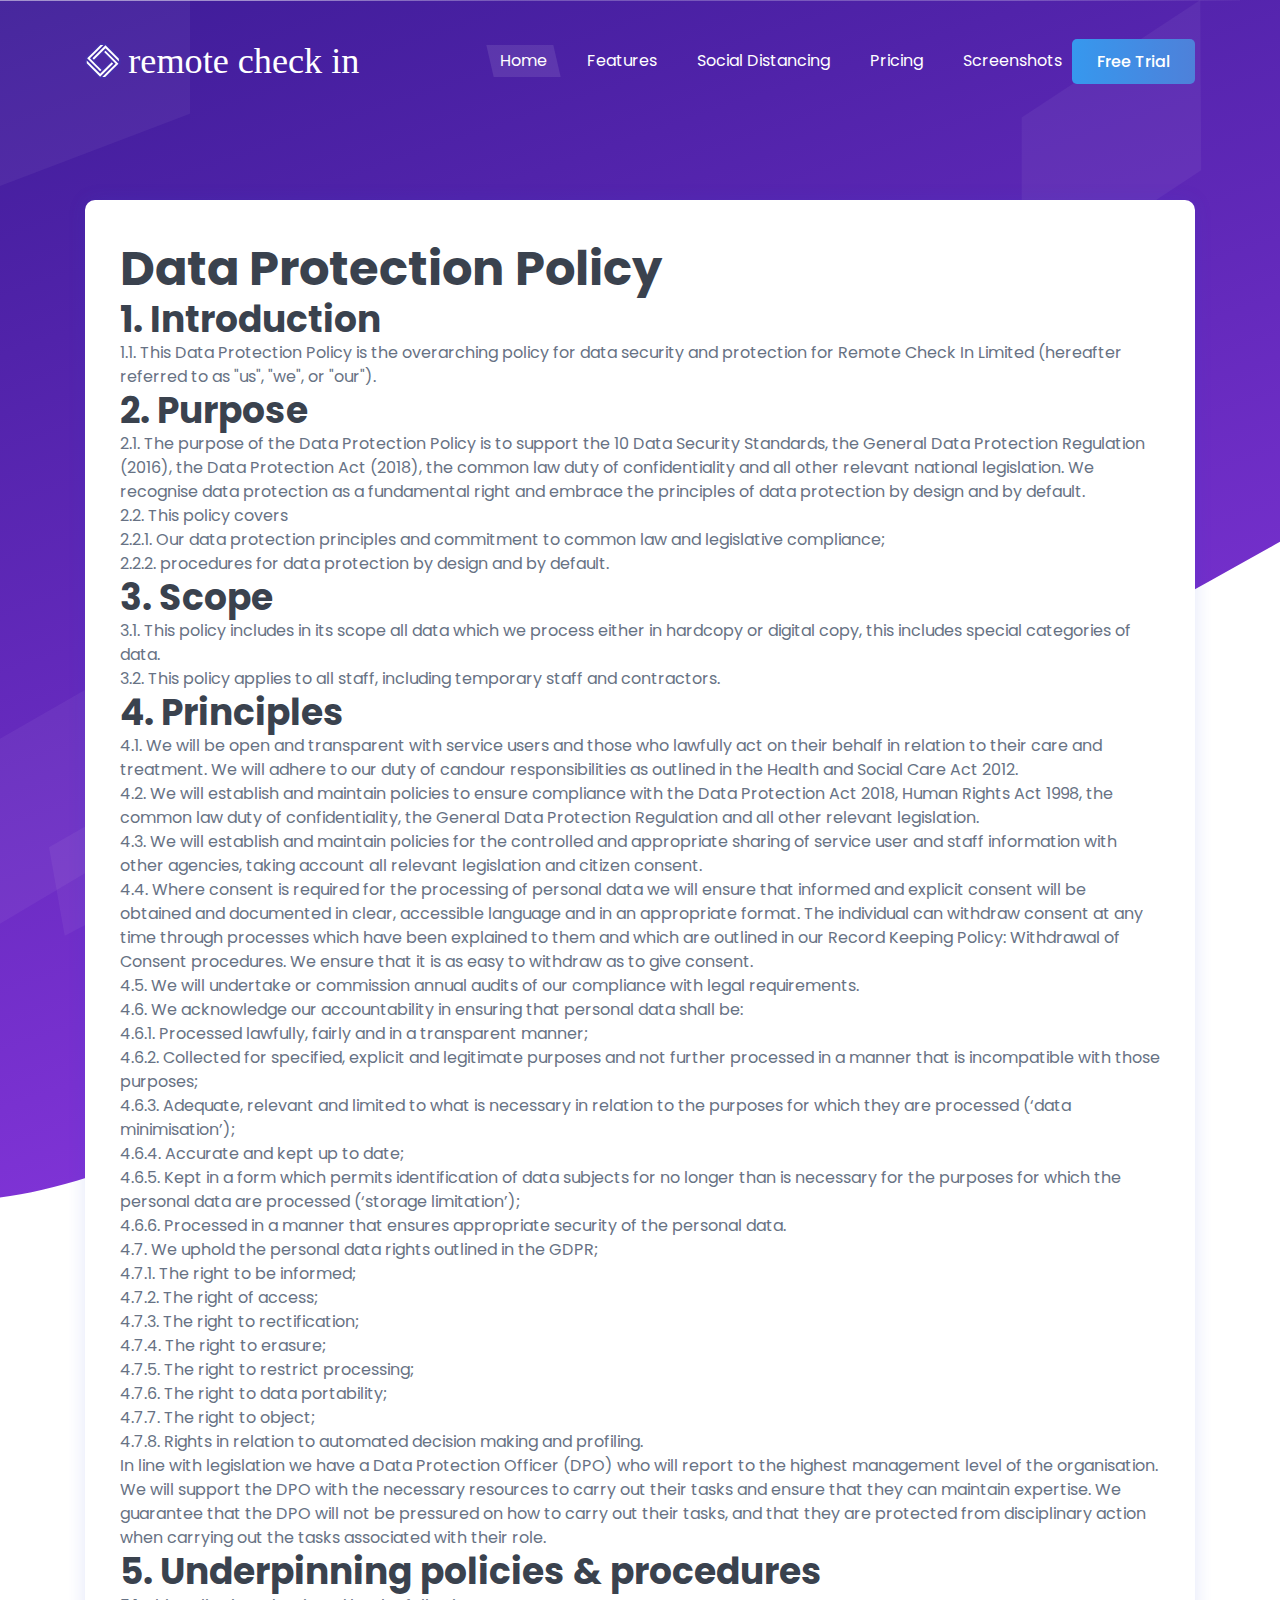
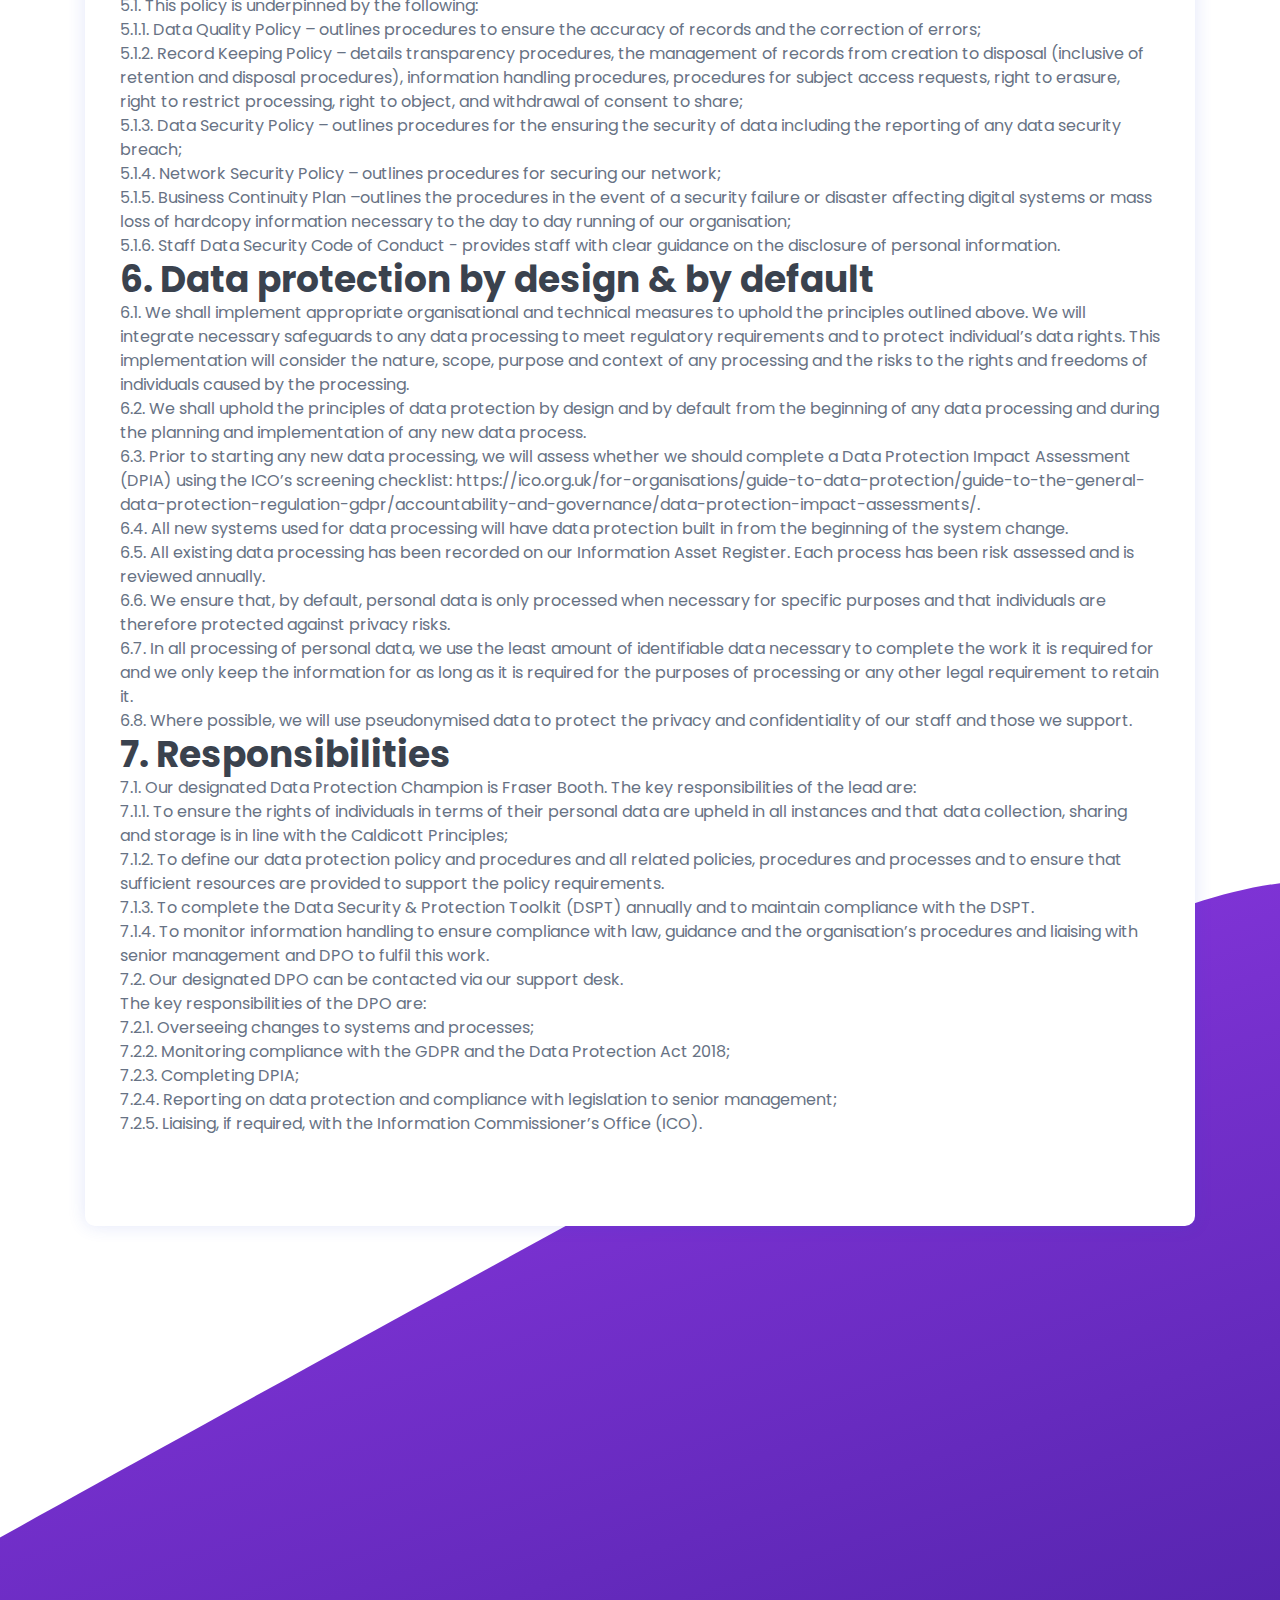
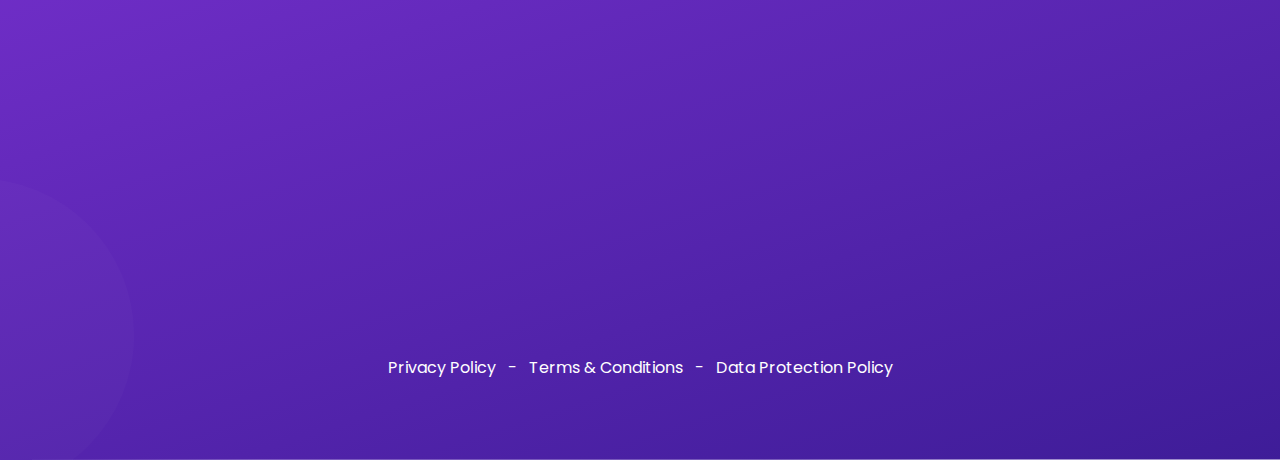
==== commit 12342ebe: "Free Trial Link" ====
--- a/Data.html
+++ b/Data.html
@@ -94,6 +94,9 @@
                                     </li>
                                 </ul>
                             </div> <!-- navbar collapse -->
+                            <div class="navbar-btn d-none d-sm-inline-block">
+                                <a class="main-btn" data-scroll-nav="0" href="https://signup.remotecheckin.co.uk" rel="nofollow">Free Trial</a>
+                            </div>
                         </nav> <!-- navbar -->
                     </div>
                 </div> <!-- row -->
--- a/assets/css/style.css
+++ b/assets/css/style.css
@@ -1795,3 +1795,14 @@
 
 ol.c {list-style-type: upper-roman;}
 ol.d {list-style-type: lower-alpha;}
+
+.navbar-btn .main-btn {
+  height: 45px;
+  line-height: 45px;
+  background: -webkit-linear-gradient(left, #3698EE 0%, #6669c5 100%);
+  background: -o-linear-gradient(left, #3698EE 0%, #6669c5 100%);
+  background: linear-gradient(to right, #3698EE 0%, #6669c5 100%);
+  background-size: 200%; }
+  .navbar-btn .main-btn:hover {
+    color: #fff;
+    background-position: right center; }
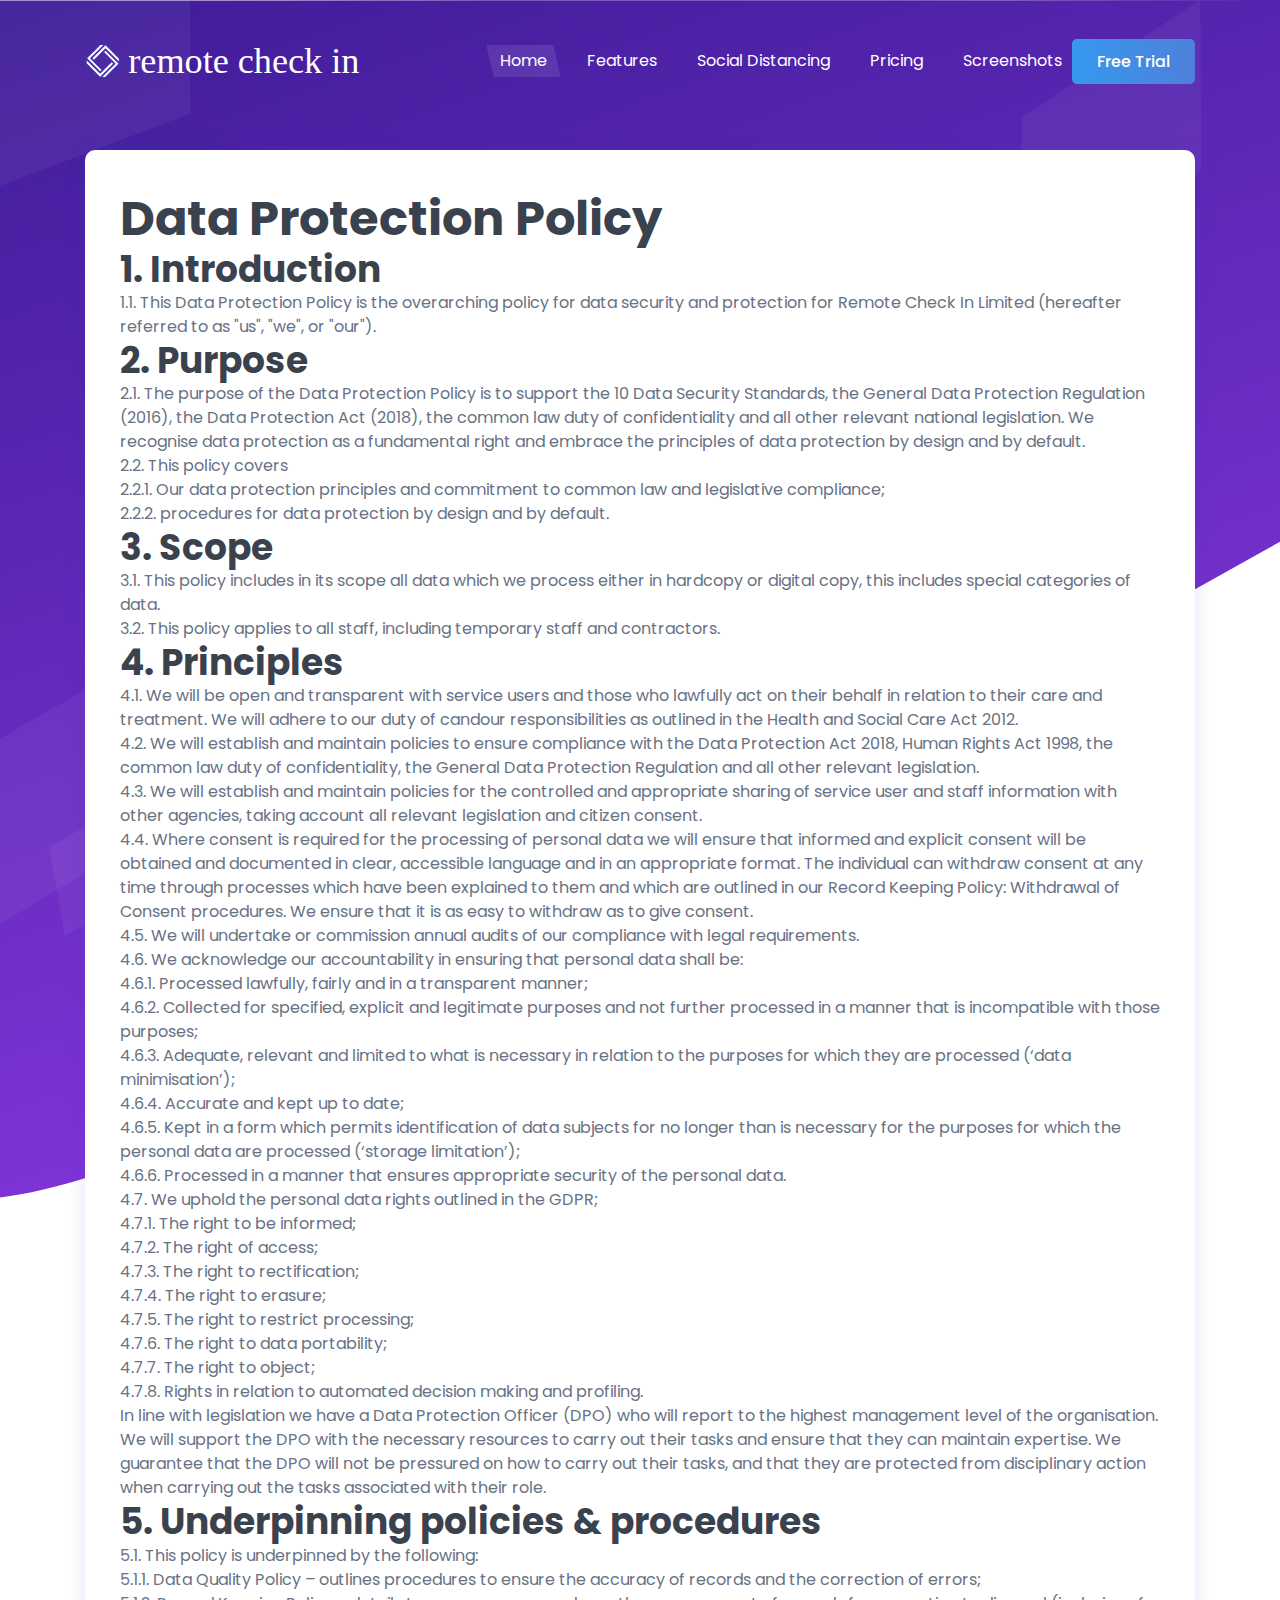
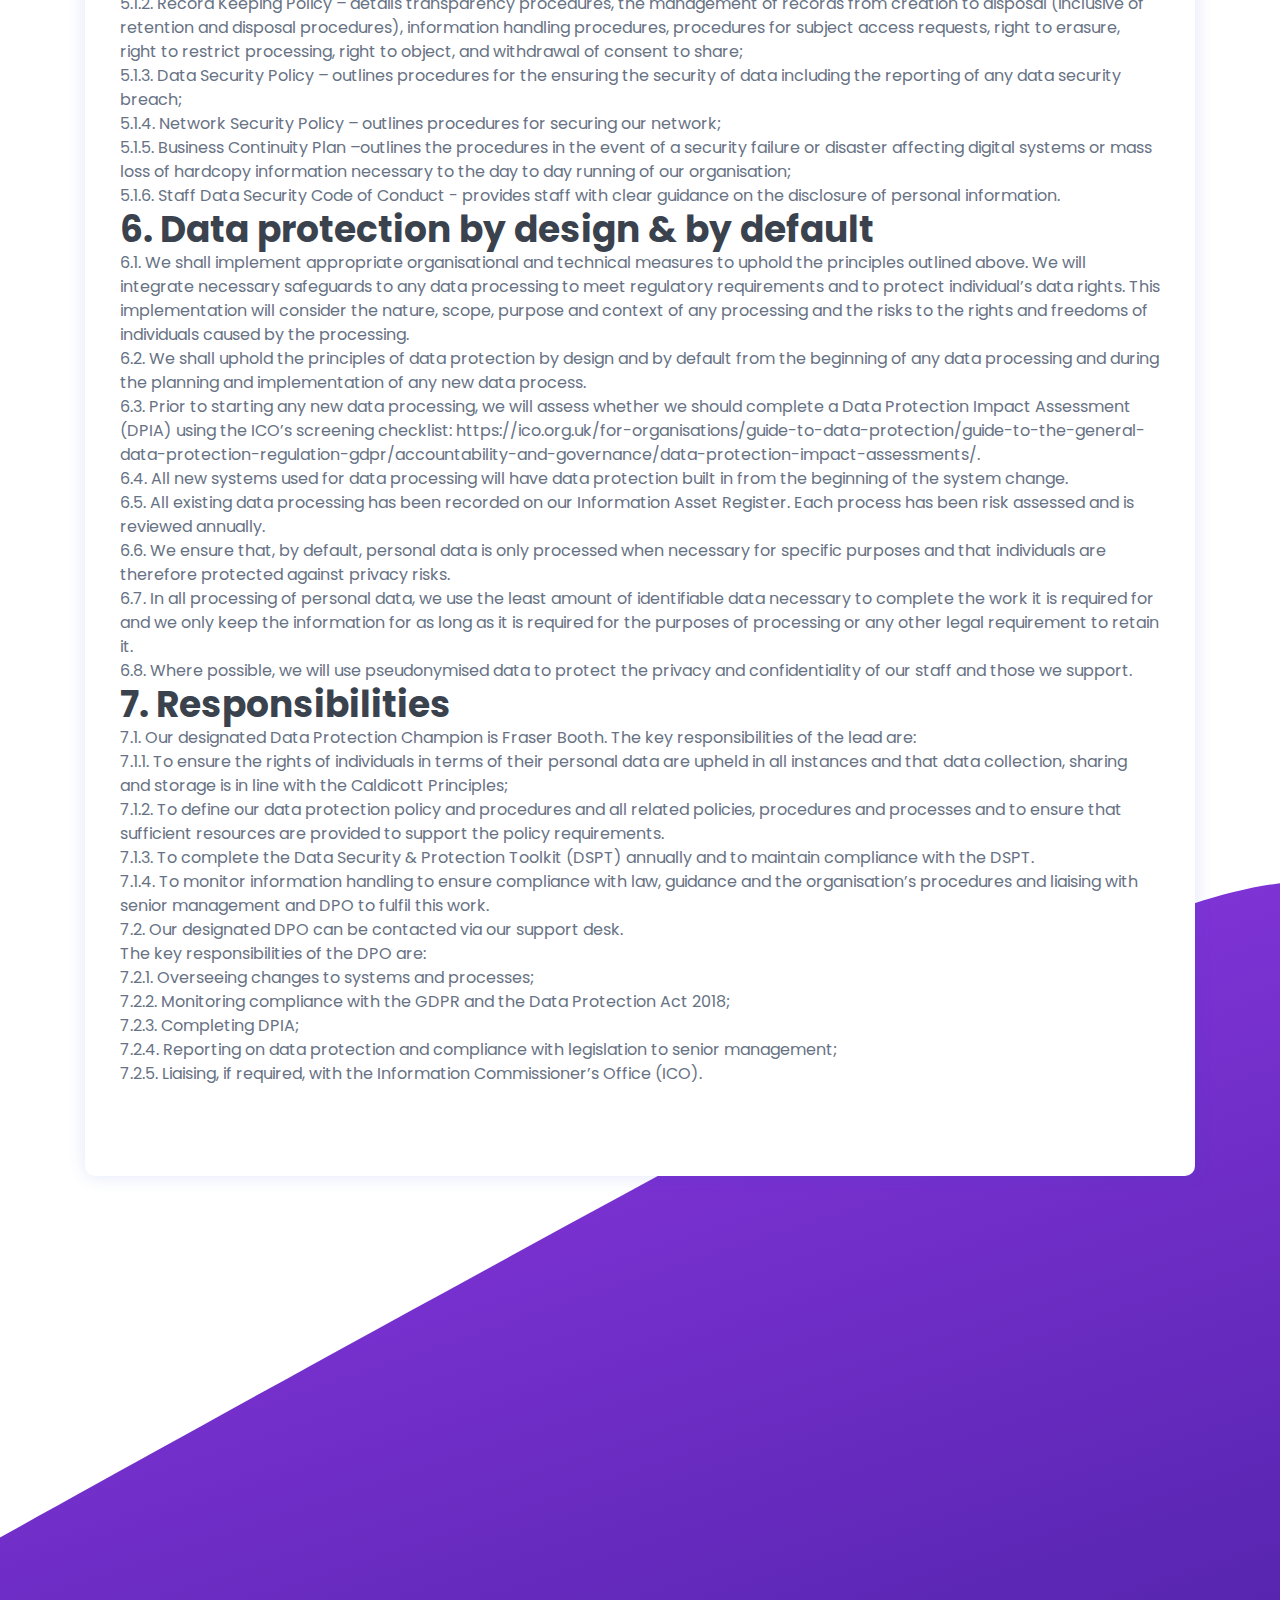
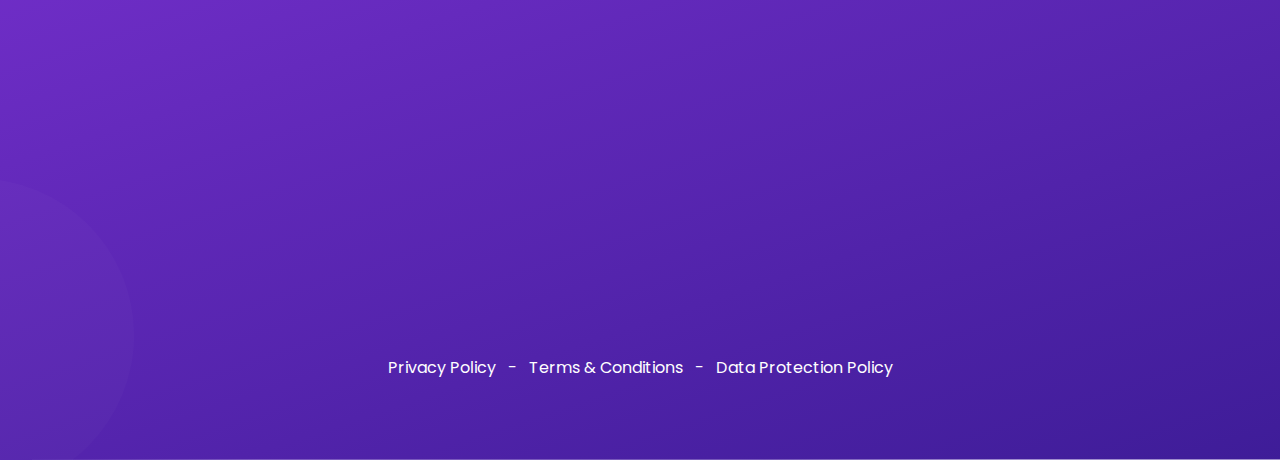
==== commit bc67a9ca: "Links & Image" ====
--- a/Data.html
+++ b/Data.html
@@ -78,19 +78,19 @@
                             <div class="collapse navbar-collapse sub-menu-bar" id="navbarSupportedContent">
                                 <ul id="nav" class="navbar-nav ml-auto">
                                     <li class="nav-item active">
-                                        <a class="page-scroll" href="Index.html#home">Home</a>
+                                        <a class="page-scroll" href="index.html#home">Home</a>
                                     </li>
                                     <li class="nav-item">
-                                        <a class="page-scroll" href="Index.html#features">Features</a>
+                                        <a class="page-scroll" href="index.html#features">Features</a>
                                     </li>
 			                <li class="nav-item">
-			                    <a class="page-scroll" href="Index.html#about">Social Distancing</a>
+			                    <a class="page-scroll" href="index.html#about">Social Distancing</a>
 			                </li>
                                     <li class="nav-item">
-                                        <a class="page-scroll" href="Index.html#pricing">Pricing</a>
+                                        <a class="page-scroll" href="index.html#pricing">Pricing</a>
                                     </li>
                                     <li class="nav-item">
-                                        <a class="page-scroll" href="Index.html#blog">Screenshots</a>
+                                        <a class="page-scroll" href="index.html#blog">Screenshots</a>
                                     </li>
                                 </ul>
                             </div> <!-- navbar collapse -->
--- a/assets/css/style.css
+++ b/assets/css/style.css
@@ -1780,7 +1780,7 @@
 
 .legal-area {
     position: relative;
-    top: -600px;
+    top: -650px;
     z-index: 9999;
   padding: 40px 50px 90px;
   -webkit-box-shadow: 0px 0px 18px 0px rgba(50, 77, 215, 0.14);
@@ -1788,8 +1788,24 @@
   box-shadow: 0px 0px 18px 0px rgba(50, 77, 215, 0.14);
   border-radius: 10px;
   background-color: #fff; }
+@media only screen and (min-width: 1400px) {
+    .legal-area {
+    top: -750px;
+      padding: 10px 30px 60px; } }
+
+@media only screen and (min-width: 992px) and (max-width: 1199px) {
+    .legal-area {
+    top: -550px;
+      padding: 10px 30px 60px; } }
+
+@media only screen and (min-width: 768px) and (max-width: 991px) {
+    .legal-area {
+    top: 50px;
+      padding: 10px 30px 60px; } }
+
   @media (max-width: 767px) {
     .legal-area {
+    top: 50px;
       padding: 10px 30px 60px; } }
 
 
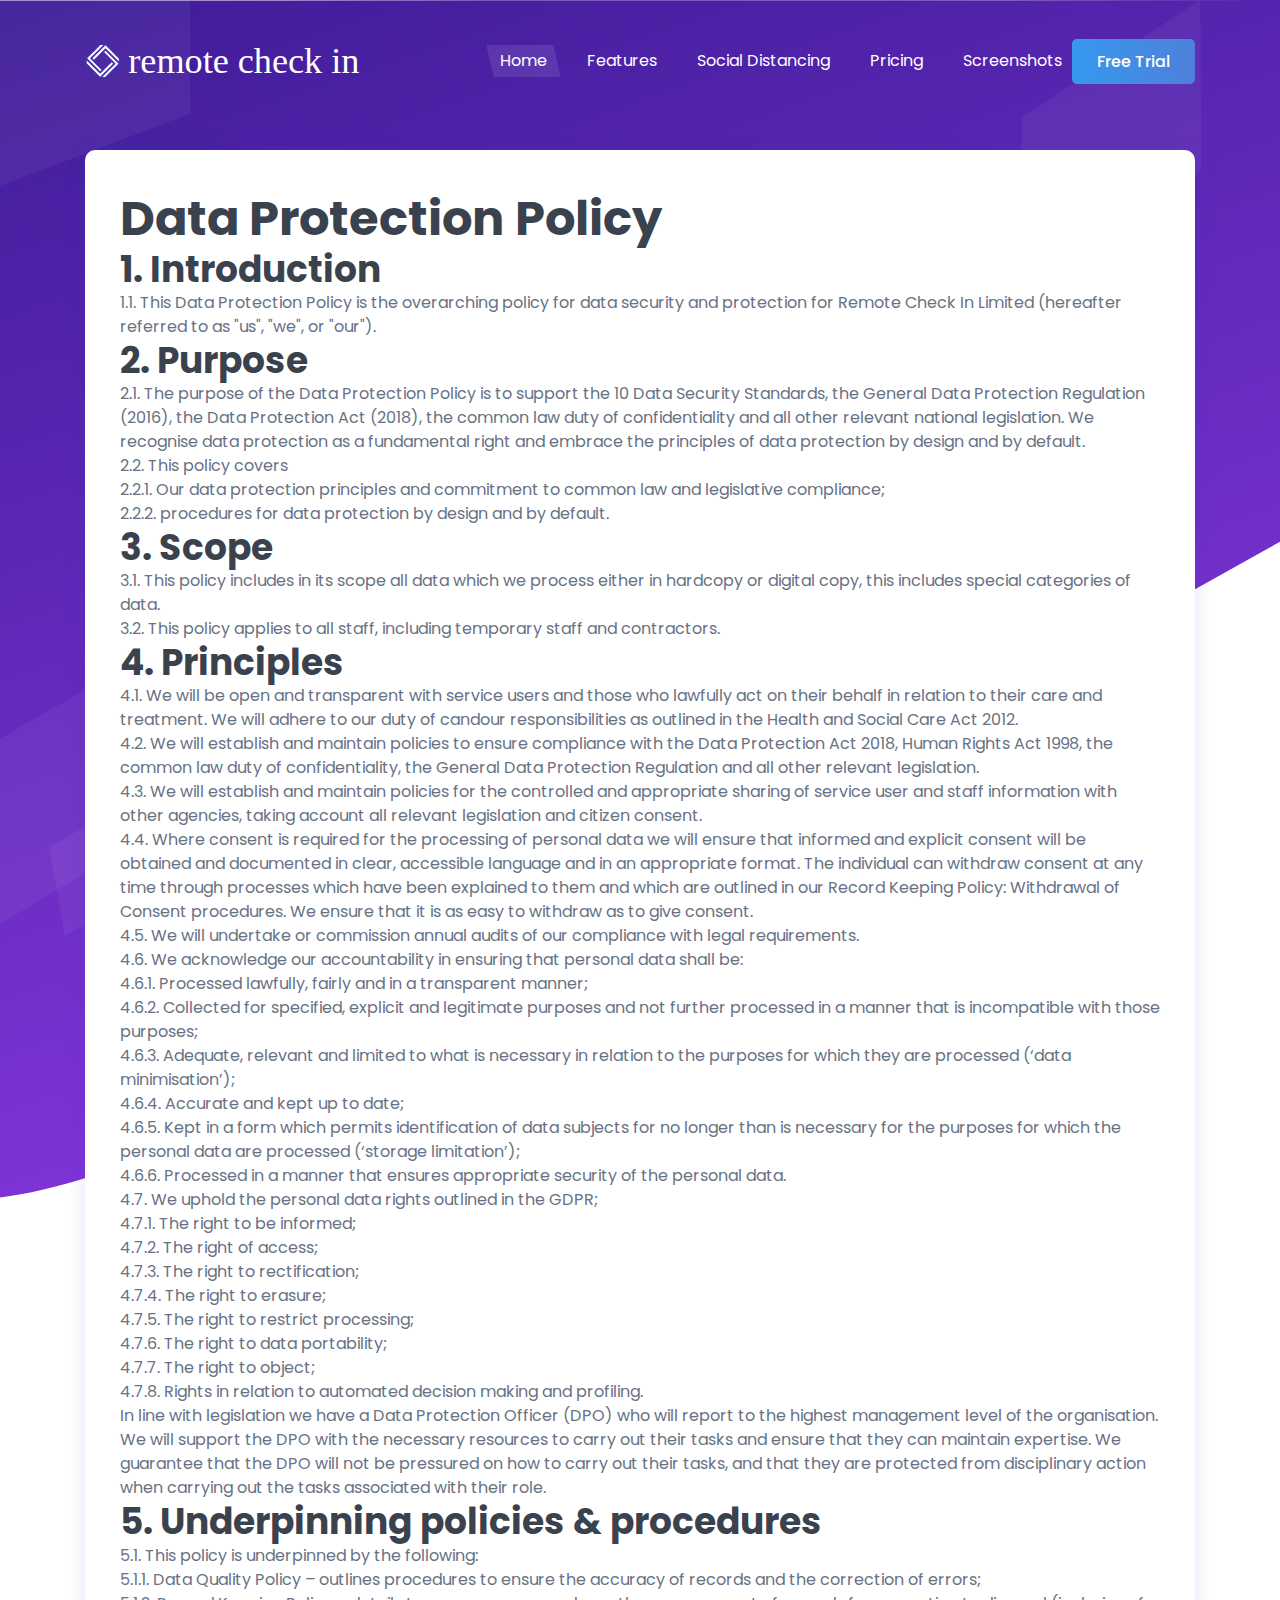
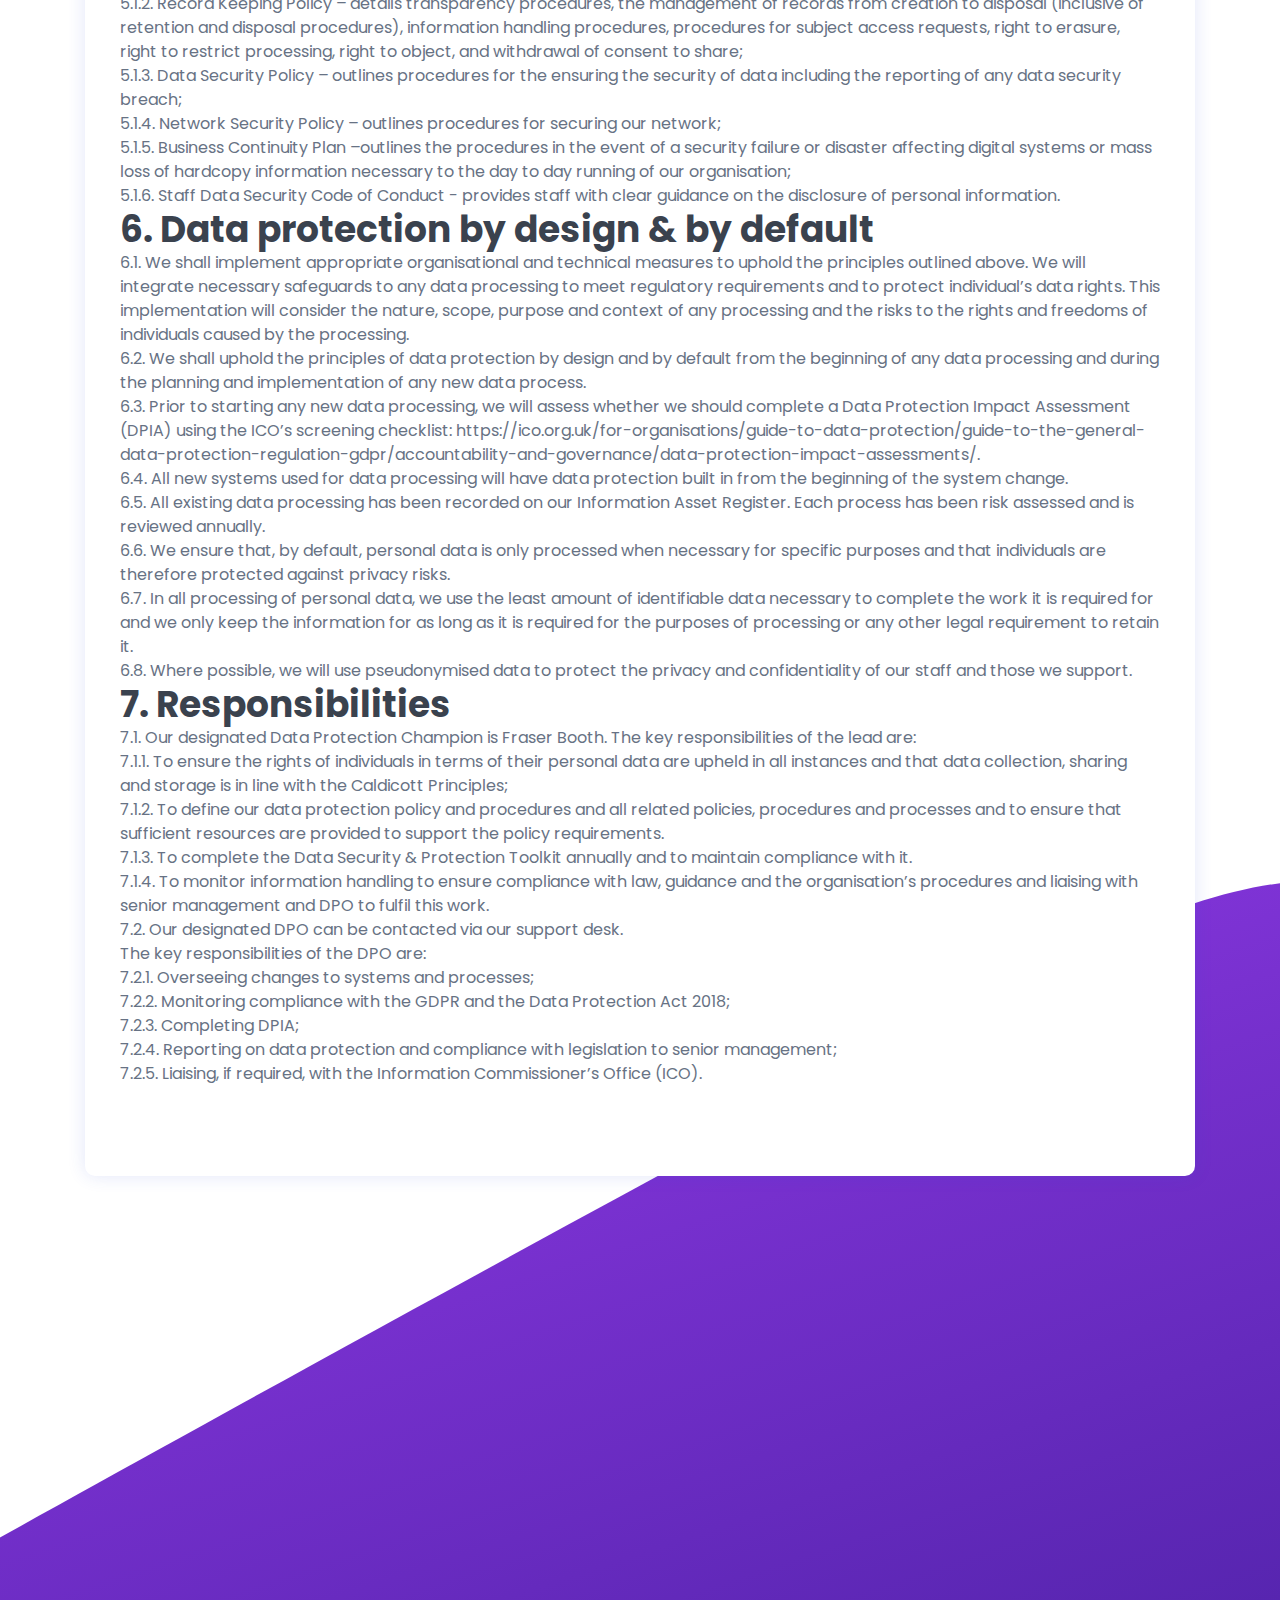
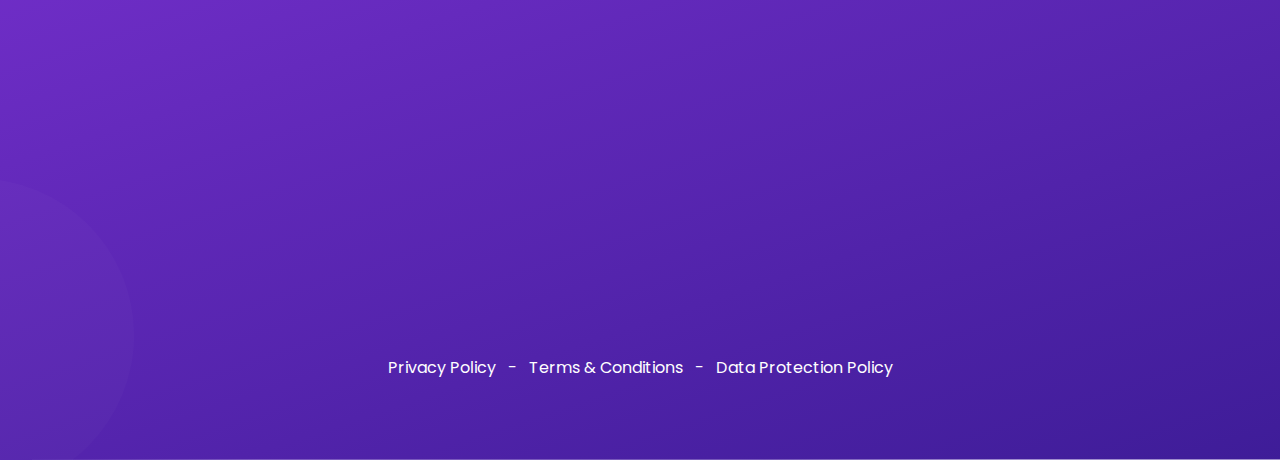
==== commit 29326a8f: "Updates to Legal" ====
--- a/Data.html
+++ b/Data.html
@@ -175,7 +175,7 @@
 <P>7.1.	Our designated Data Protection Champion is Fraser Booth. The key responsibilities of the lead are:
 <P>7.1.1.	To ensure the rights of individuals in terms of their personal data are upheld in all instances and that data collection, sharing and storage is in line with the Caldicott Principles;
 <P>7.1.2.	To define our data protection policy and procedures and all related policies, procedures and processes and to ensure that sufficient resources are provided to support the policy requirements.
-<P>7.1.3.	To complete the Data Security & Protection Toolkit (DSPT) annually and to maintain compliance with the DSPT.
+<P>7.1.3.	To complete the Data Security & Protection Toolkit annually and to maintain compliance with it.
 <P>7.1.4.	To monitor information handling to ensure compliance with law, guidance and the organisation’s procedures and liaising with senior management and DPO to fulfil this work. 
 <P>7.2.	Our designated DPO can be contacted via our support desk.
 <P>The key responsibilities of the DPO are:
